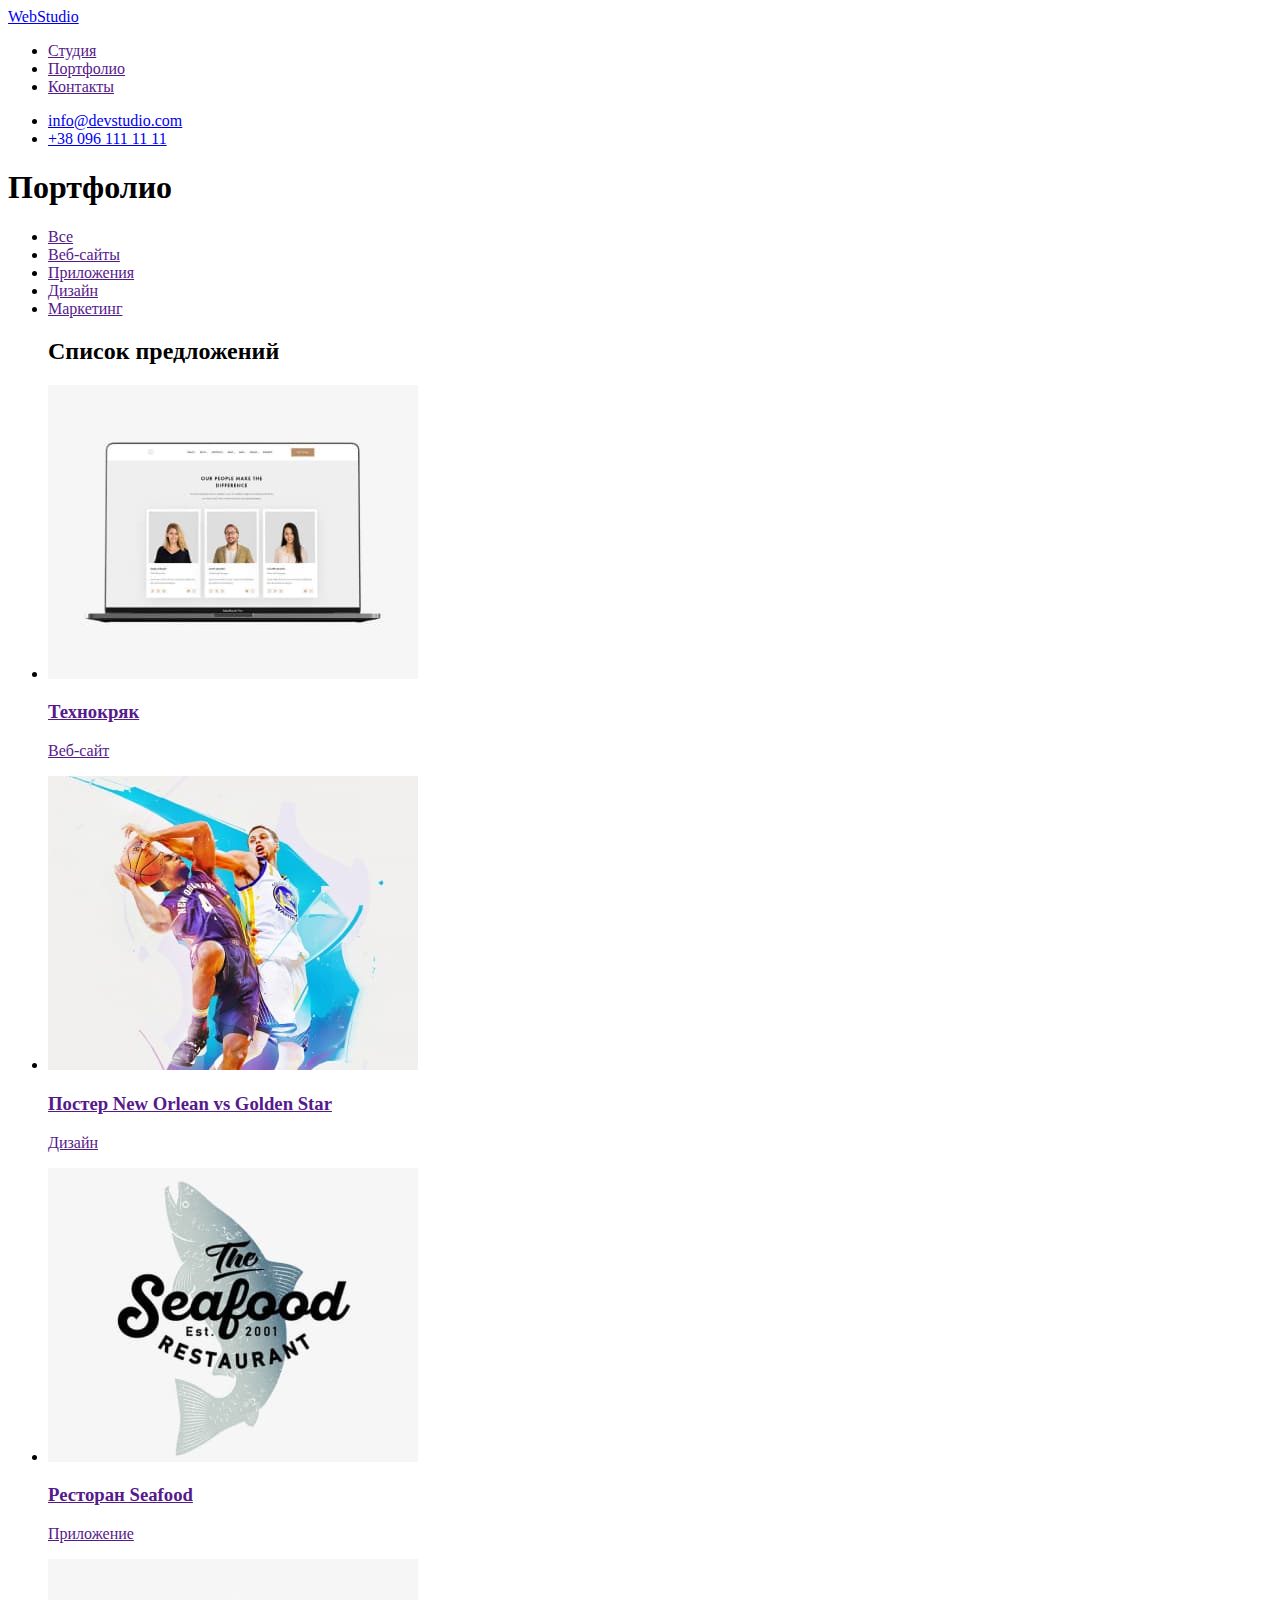
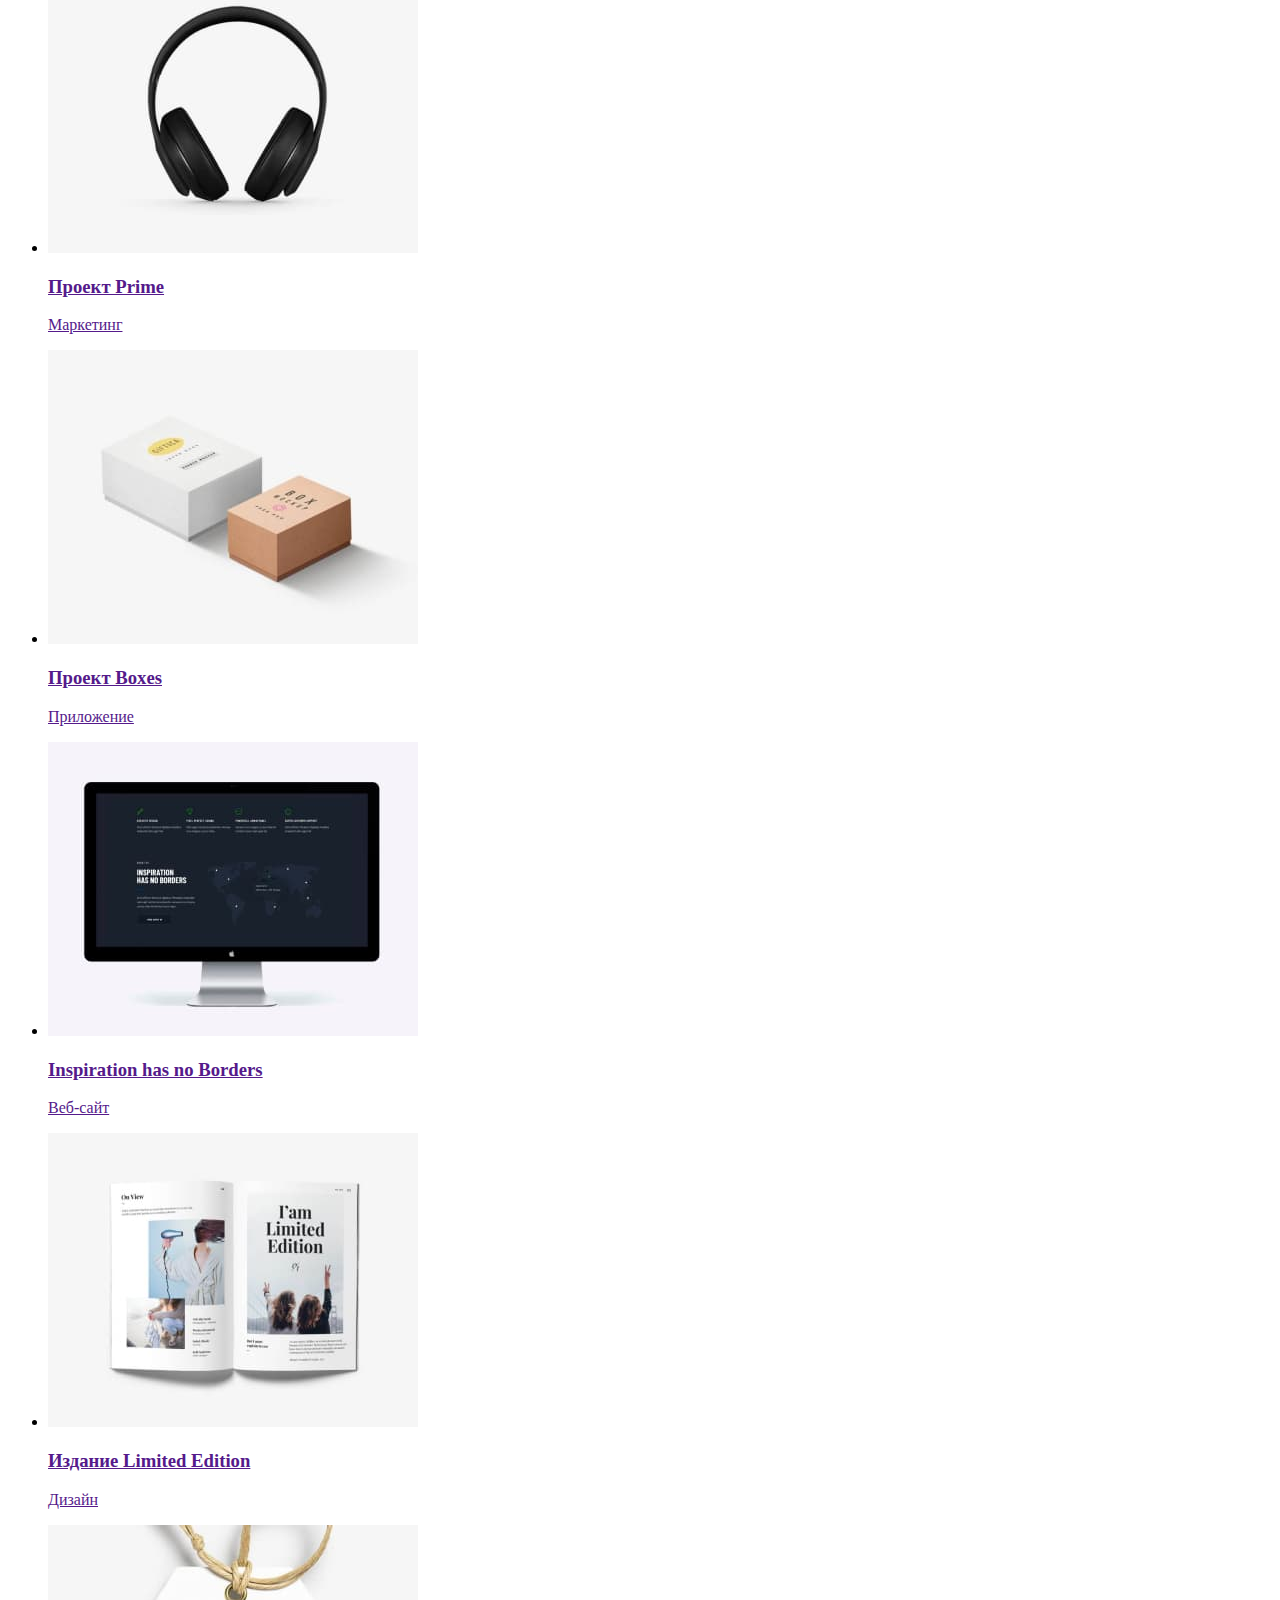
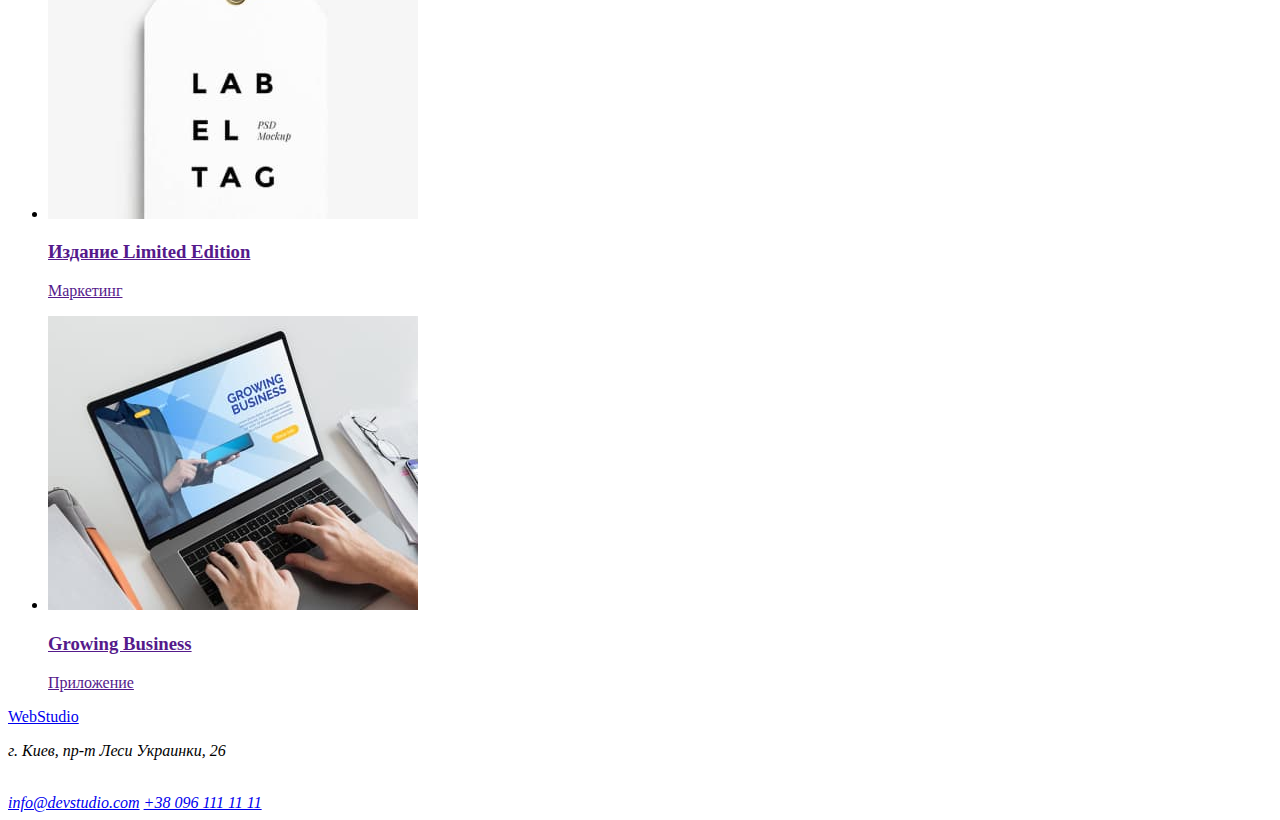
==== portfolio.html @ 323ac4eb "вложение в а тег" ====
<!DOCTYPE html>
<html lang="ru">
<head>
    <meta charset="UTF-8">
    <meta http-equiv="X-UA-Compatible" content="IE=edge">
    <meta name="viewport" content="width=device-width, initial-scale=1.0">
    <title>Document</title>
    <link rel="stylesheet" href="./css/styles.css" />
</head>
<body>
    <header>  
        <nav>
            <a href="index.html">WebStudio</a>
            <ul>
               <li><a href="">Студия</a></li>
               <li><a href="">Портфолио</a></li>
               <li><a href="">Контакты</a></li>
            </ul>
        </nav>
        
        
        <ul>             
            <li><a href="mailto:info@devstudio.com">info@devstudio.com</a></li>
            <li><a href="tel:+380961111111">+38 096 111 11 11</a></li>
        </ul> 
    </header>
    <main>
        <section>
            <h1>Портфолио</h1>
            <ul>
                <li><a href="" type="button">Все</a></li>
                <li><a href="" type="button">Веб-сайты</a></li>
                <li><a href="" type="button">Приложения</a></li>
                <li><a href="" type="button">Дизайн</a></li>
                <li><a href="" type="button">Маркетинг</a></li>
            </ul>
            <ul>
                <h2>Список предложений</h2>
                <li>
                     <a href="">
                       <img src="/images/port1.jpg" alt="hum1" width="370" height="294">
                       <h3>Технокряк</h3>
                       <p>Веб-сайт</p>
                     </a>
                </li>
                <li>
                    <a href="">
                       <img src="/images/port2.jpg" alt="hum2" width="370" height="294">
                       <h3>Постер New Orlean vs Golden Star</h3>
                       <p>Дизайн</p>
                    </a>
                </li>
                <li>
                    <a href="">
                      <img src="/images/port3.jpg" alt="hum3" width="370" height="294">
                      <h3>Ресторан Seafood</h3>
                      <p>Приложение</p>
                    </a>
                </li> 
                <li>
                    <a href="">
                      <img src="/images/port4.jpg" alt="hum3" width="370" height="294">
                      <h3>Проект Prime</h3>
                      <p>Маркетинг</p>
                    </a>
                </li> 
                <li>
                    <a href="">
                     <img src="/images/port5.jpg" alt="hum3" width="370" height="294">
                     <h3>Проект Boxes</h3>
                     <p>Приложение</p>
                    </a> 
                </li>
                <li>
                    <a href="">
                     <img src="/images/port6.jpg" alt="hum3" width="370" height="294">
                     <h3>Inspiration has no Borders</h3>
                     <p>Веб-сайт</p>
                    </a>
                </li>
                <li>
                    <a href="">
                     <img src="/images/port7.jpg" alt="hum3" width="370 height="294">
                     <h3>Издание Limited Edition</h3>
                     <p>Дизайн</p>
                    </a>
                </li>
                <li>
                    <a href="">
                      <img src="/images/port8.jpg" alt="hum3" width="370" height="294">
                      <h3>Издание Limited Edition</h3>
                      <p>Маркетинг</p>
                    </a>
                </li>
                <li>
                    <a href="">
                      <img src="/images/port9.jpg" alt="hum3" width="370" height="294">
                      <h3>Growing Business</h3>
                      <p>Приложение</p>
                    </a>
                </li>     
            </ul>
        </section>
    </main>
    <footer>
        <a href="index.html">WebStudio</a>
        <address>
            <p>г. Киев, пр-т Леси Украинки, 26</p><br>
            <a href="mailto:info@devstudio.com">info@devstudio.com</a>
            <a href="tel:+380961111111">+38 096 111 11 11</a>
        </address>

    </footer>
       
</body>
</html>
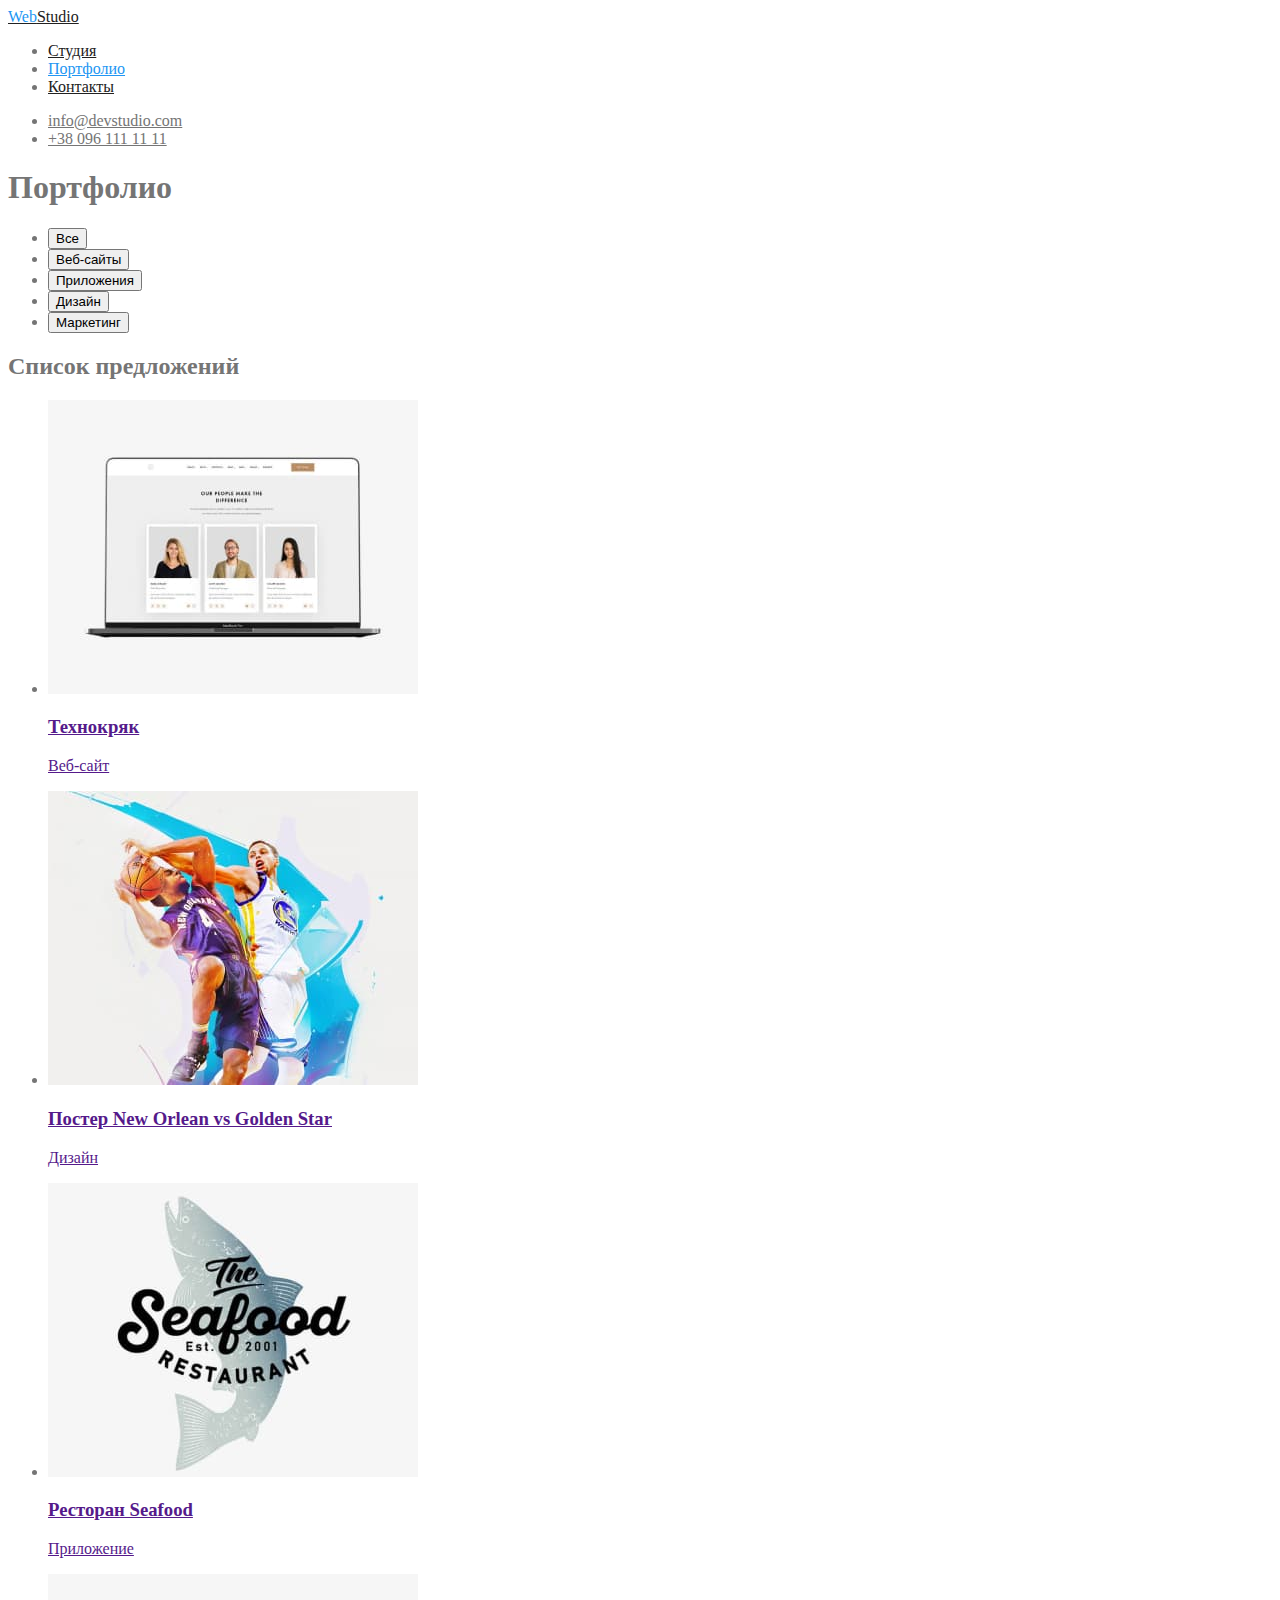
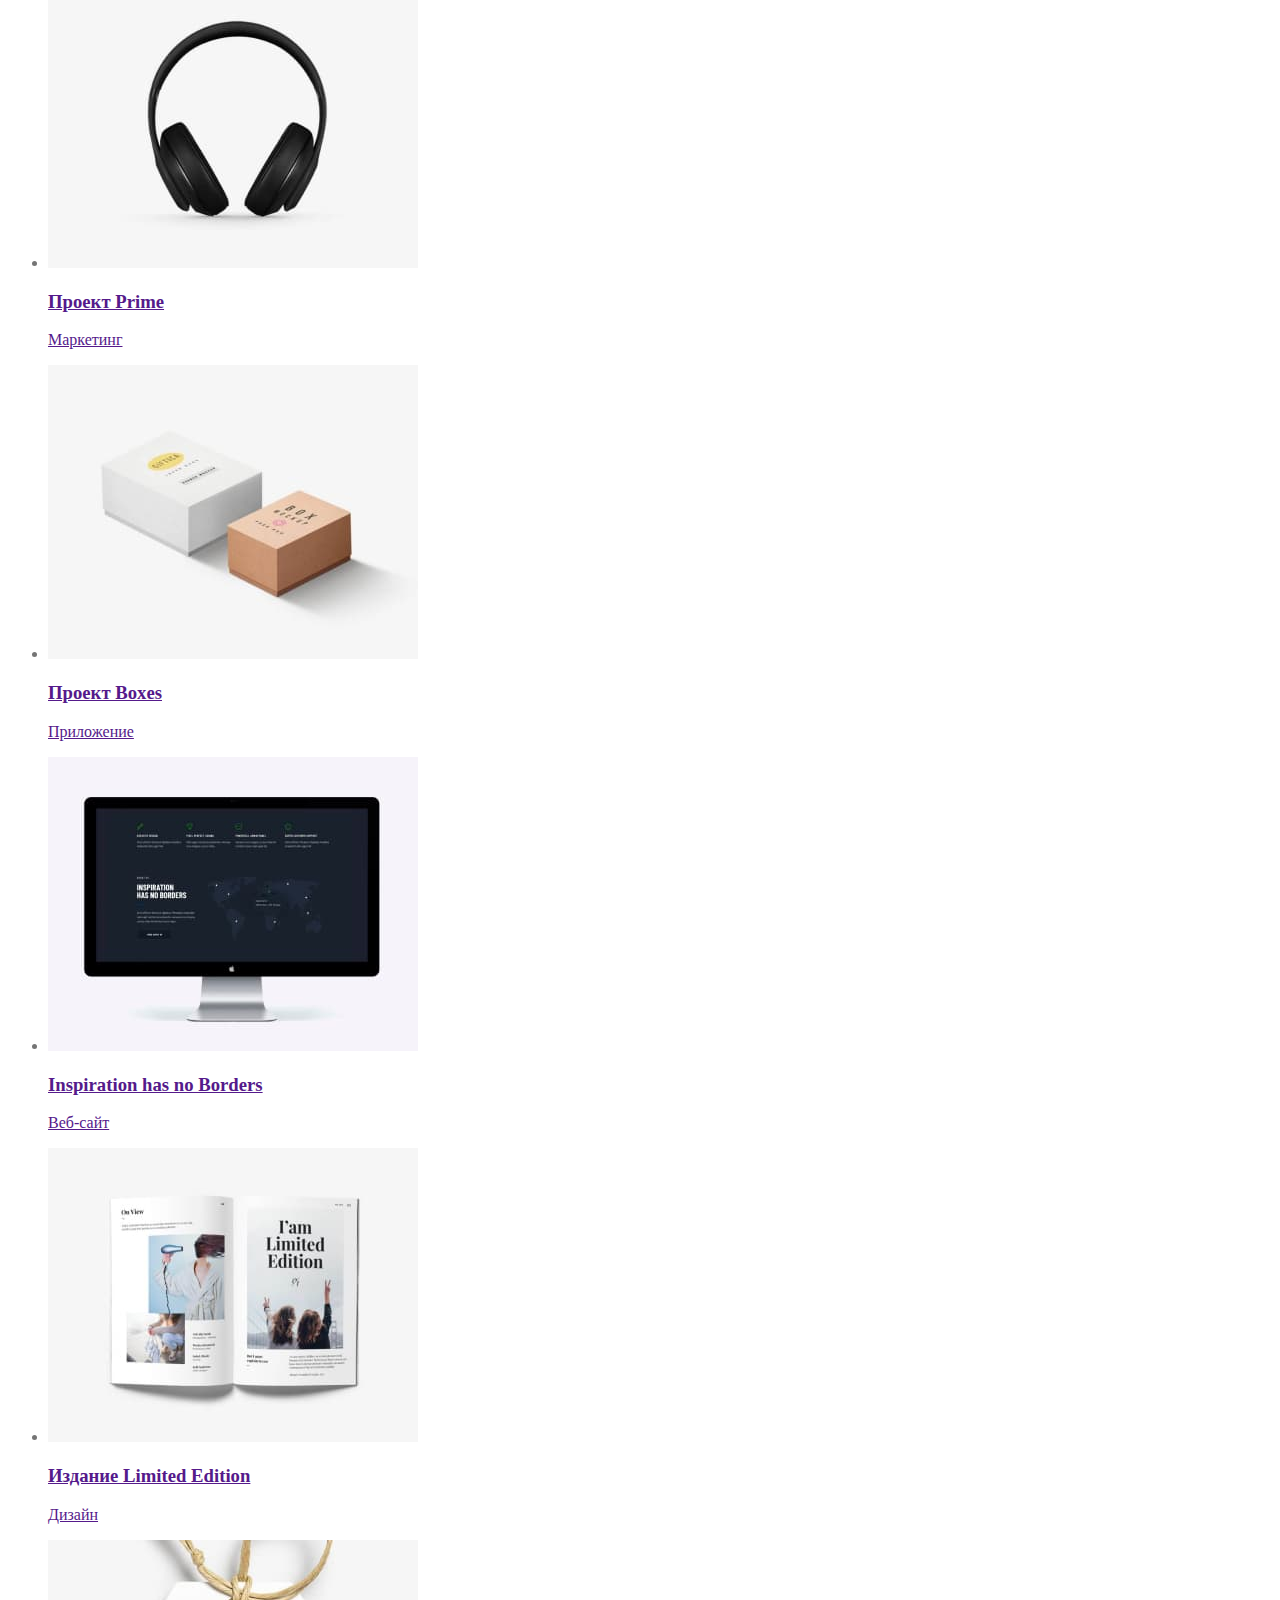
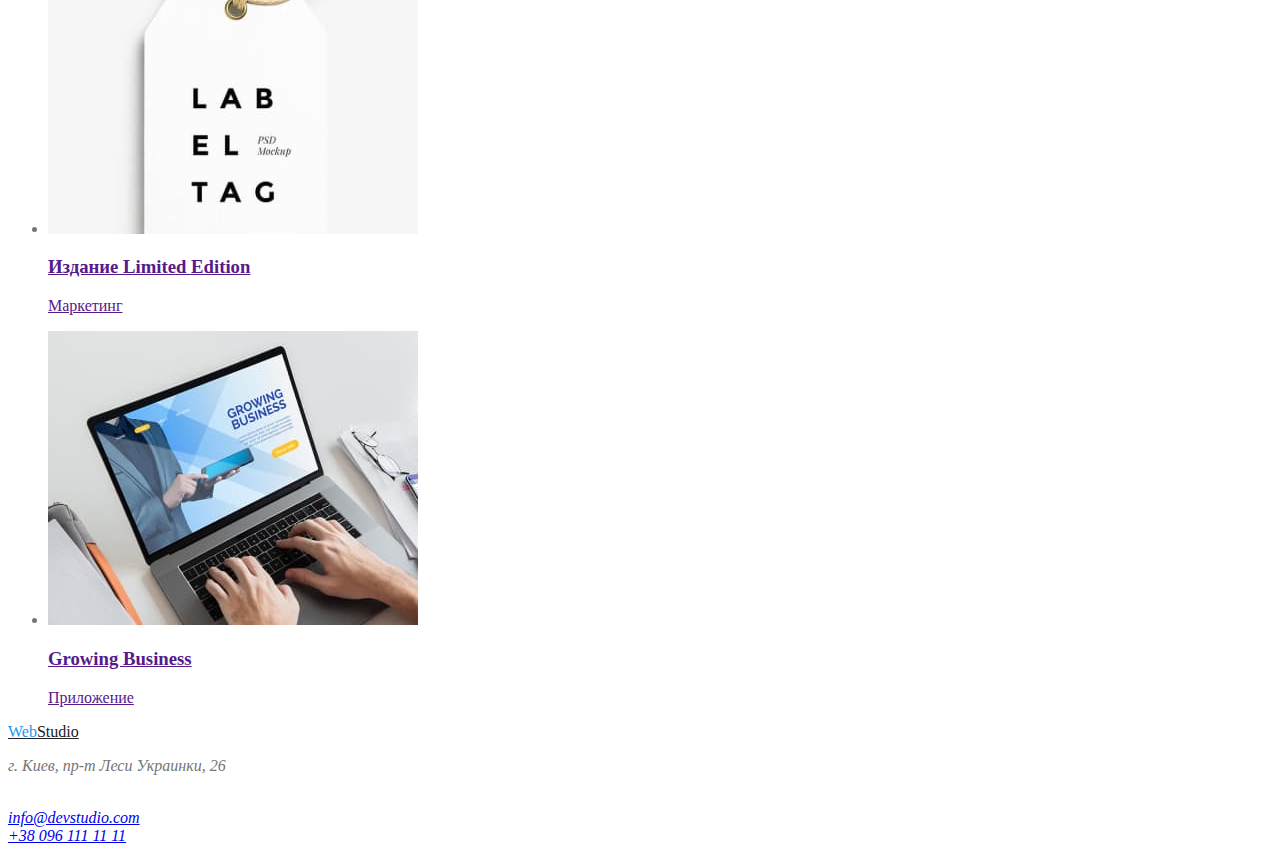
==== commit 810d4106: "пт начало работы" ====
--- a/portfolio.html
+++ b/portfolio.html
@@ -10,32 +10,34 @@
 <body>
     <header>  
         <nav>
-            <a href="index.html">WebStudio</a>
-            <ul>
-               <li><a href="">Студия</a></li>
-               <li><a href="">Портфолио</a></li>
-               <li><a href="">Контакты</a></li>
+            <a href="index.html" class="logo">
+                <span class="logo-cap">Web</span>Studio
+            </a>
+            <ul class="site-nav">
+               <li><a href="" class="link">Студия</a></li>
+               <li><a href="./portfolio.html" class="link current">Портфолио</a></li>
+               <li><a href="" class="link">Контакты</a></li>
             </ul>
         </nav>
         
         
-        <ul>             
-            <li><a href="mailto:info@devstudio.com">info@devstudio.com</a></li>
-            <li><a href="tel:+380961111111">+38 096 111 11 11</a></li>
+        <ul class="auth-nav">             
+            <li><a href="mailto:info@devstudio.com"class="link">info@devstudio.com</a></li>
+            <li><a href="tel:+380961111111"class="link">+38 096 111 11 11</a></li>
         </ul> 
     </header>
     <main>
         <section>
             <h1>Портфолио</h1>
             <ul>
-                <li><a href="" type="button">Все</a></li>
-                <li><a href="" type="button">Веб-сайты</a></li>
-                <li><a href="" type="button">Приложения</a></li>
-                <li><a href="" type="button">Дизайн</a></li>
-                <li><a href="" type="button">Маркетинг</a></li>
+                <li> <button type="button">Все</button></li>
+                <li> <button type="button">Веб-сайты</button></li>
+                <li> <button type="button">Приложения</button></li>
+                <li> <button type="button">Дизайн</button></li>
+                <li> <button type="button">Маркетинг</button></li>
             </ul>
+            <h2>Список предложений</h2>
             <ul>
-                <h2>Список предложений</h2>
                 <li>
                      <a href="">
                        <img src="/images/port1.jpg" alt="hum1" width="370" height="294">
@@ -80,7 +82,7 @@
                 </li>
                 <li>
                     <a href="">
-                     <img src="/images/port7.jpg" alt="hum3" width="370 height="294">
+                     <img src="/images/port7.jpg" alt="hum3" width="370" height="294">
                      <h3>Издание Limited Edition</h3>
                      <p>Дизайн</p>
                     </a>
@@ -103,10 +105,12 @@
         </section>
     </main>
     <footer>
-        <a href="index.html">WebStudio</a>
+        <a href="index.html" class="logo">
+            <span class="logo-cap">Web</span>Studio
+        </a>
         <address>
             <p>г. Киев, пр-т Леси Украинки, 26</p><br>
-            <a href="mailto:info@devstudio.com">info@devstudio.com</a>
+            <a href="mailto:info@devstudio.com">info@devstudio.com</a><br>
             <a href="tel:+380961111111">+38 096 111 11 11</a>
         </address>
 
@@ -114,3 +118,6 @@
        
 </body>
 </html>
+
+
+
--- a/css/styles.css
+++ b/css/styles.css
@@ -0,0 +1,66 @@
+/* цвет заголовка h1 #FFFFFF*/
+/* цвет заголовка h2 #212121*/
+/* цвет текста просрачный #757575*/
+
+/*#2196F3 один из основных цветов бирюзовый*/
+/* цвет ссылок #E5E5E5*/
+body {
+    color:#757575;
+    font-family: Roboto;
+    background-color: #FFFFFF;
+}
+/* шапка страницы*/
+.logo {
+    color: #212121;
+}
+.logo-cap {
+    color: #2196F3;
+}
+/*.list {
+    list-style: none;
+} для сбросывания стиля к примера на точках в списке*/
+.site-nav .link {
+    color: #212121;
+}
+.site-nav .link:hover, 
+.site-nav .link:focus {
+    color: #2196F3;
+}
+.site-nav .link.current {
+    color: #2196F3;
+}
+.auth-nav .link {
+    color: #757575;
+
+}
+.auth-nav .link:hover, 
+.auth-nav .link:focus  {
+    color: #2196F3;
+
+}
+/* цвет страницы*/
+
+.section .section-zag {
+    color: #212121;
+}
+.clients > .section-zag {
+    color: #FFFFFF;    
+}
+.feature-list .title {
+    color: #212121;
+}
+/* кнопки*/
+.button {
+    color: #212121;
+    background-color: #2196F3;
+}
+
+/* кнопки*/
+.button.primary {
+    color: #FFFFFF;
+    background-color: #2196F3;
+}
+.button.secondary {
+    color: #2196F3;
+    background-color: #FFFFFF;
+}
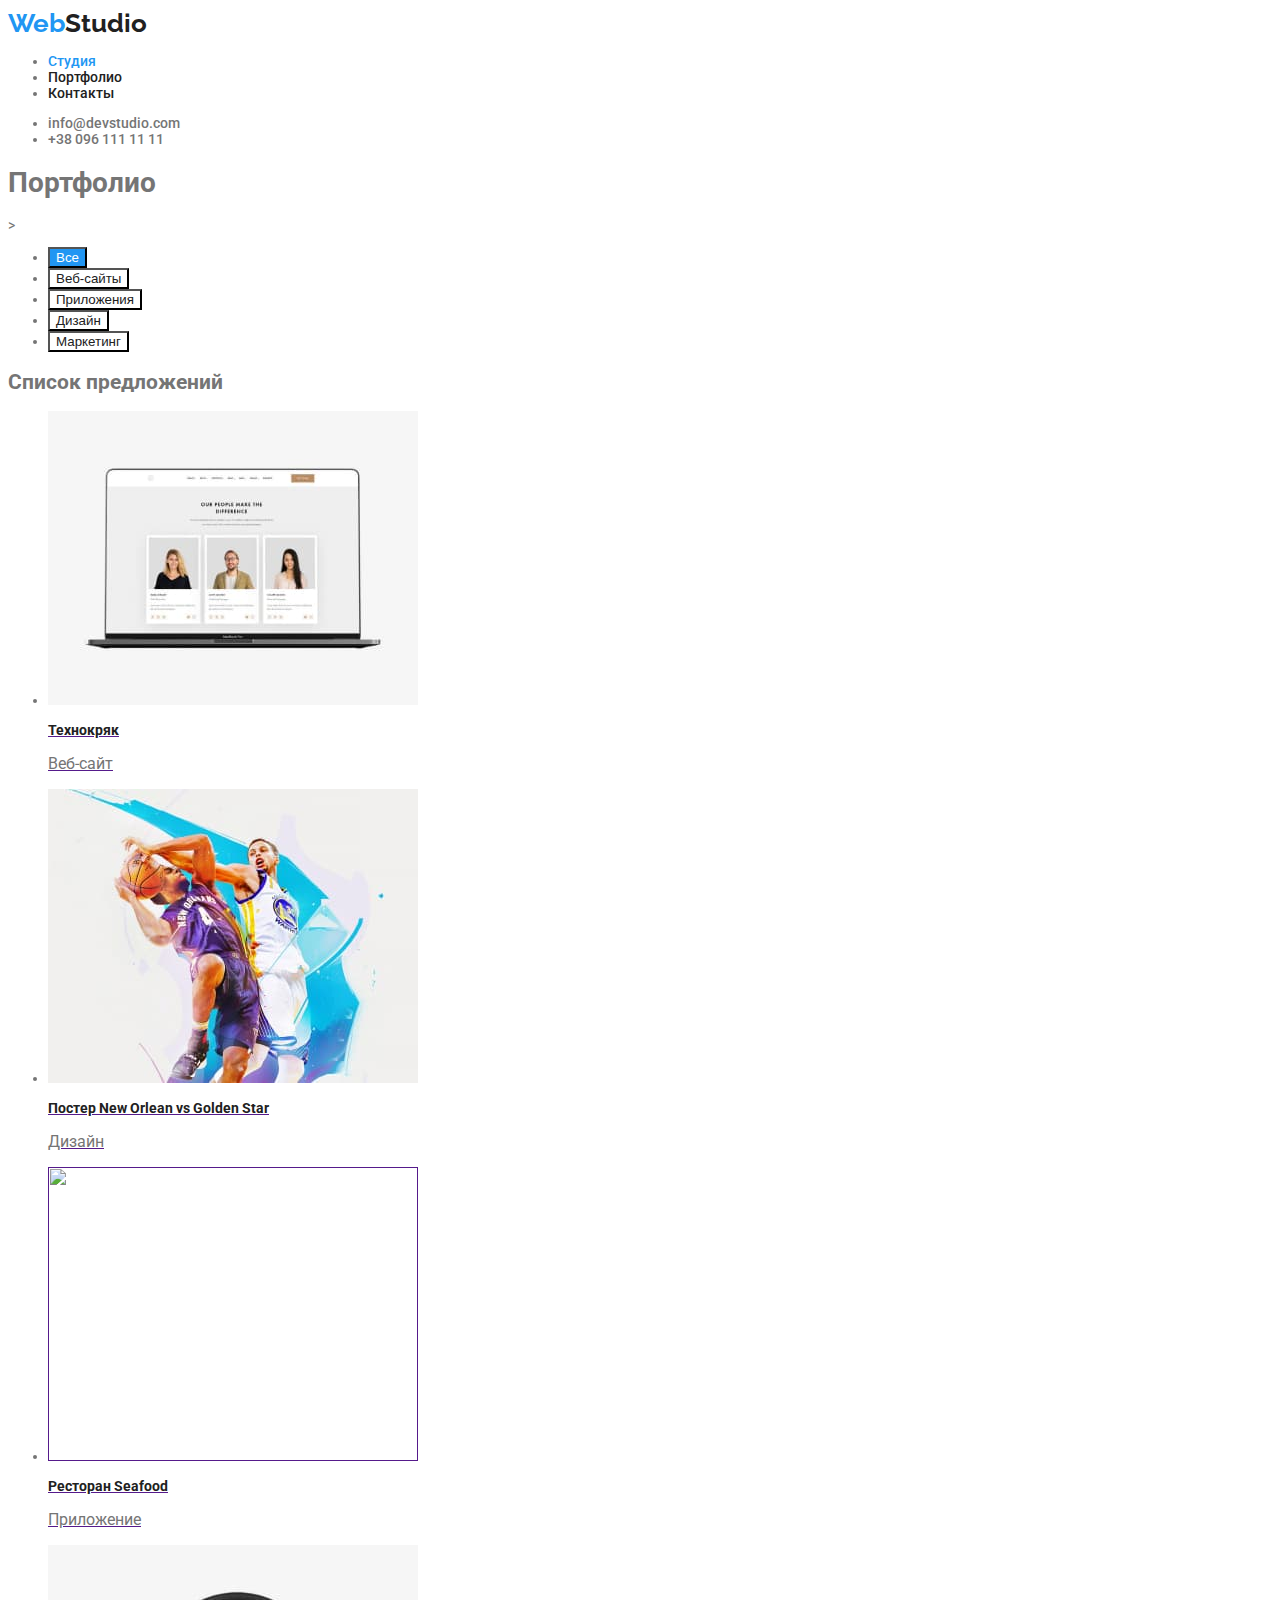
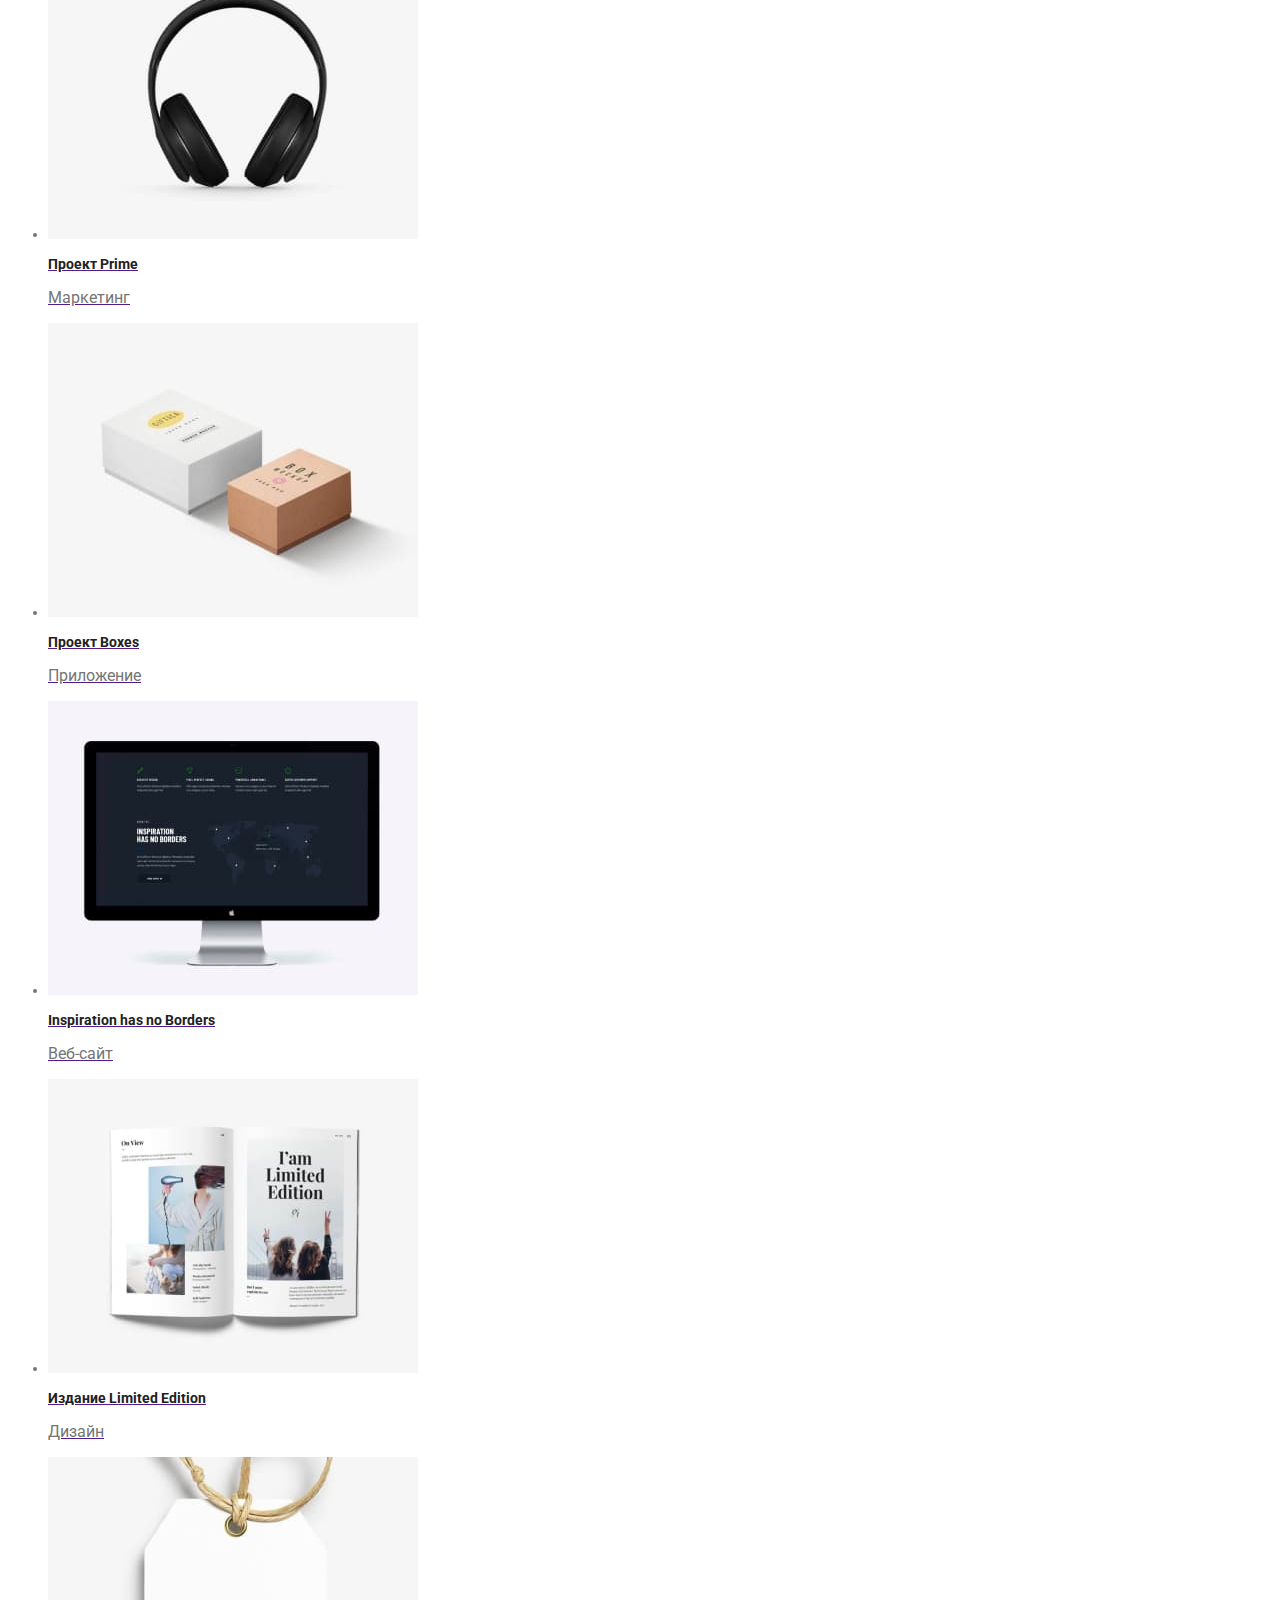
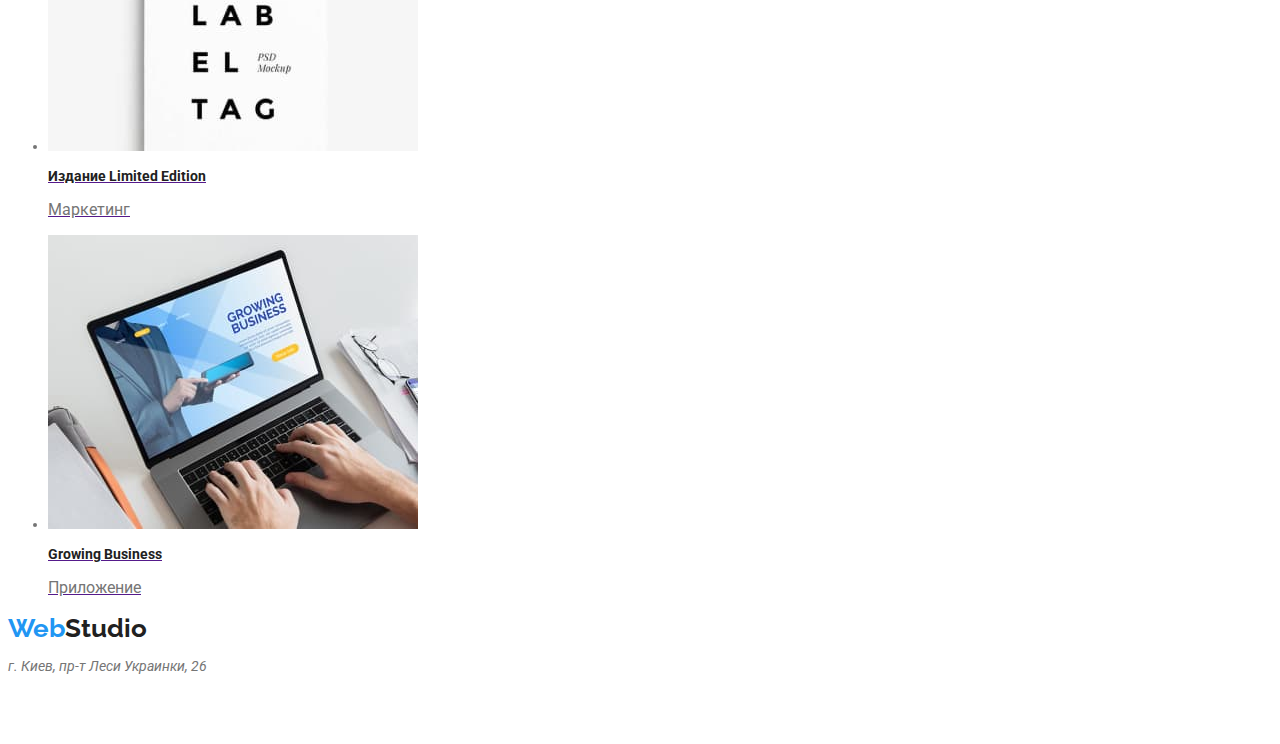
==== commit 0cecab9e: "XD" ====
--- a/portfolio.html
+++ b/portfolio.html
@@ -5,6 +5,7 @@
     <meta http-equiv="X-UA-Compatible" content="IE=edge">
     <meta name="viewport" content="width=device-width, initial-scale=1.0">
     <title>Document</title>
+    <link href="https://fonts.googleapis.com/css2?family=Raleway:wght@700&family=Roboto:wght@400;500;700;900&display=swap" rel="stylesheet">
     <link rel="stylesheet" href="./css/styles.css" />
 </head>
 <body>
@@ -14,8 +15,8 @@
                 <span class="logo-cap">Web</span>Studio
             </a>
             <ul class="site-nav">
-               <li><a href="" class="link">Студия</a></li>
-               <li><a href="./portfolio.html" class="link current">Портфолио</a></li>
+               <li><a href="index.html" class="link current">Студия</a></li>
+               <li><a href="./portfolio.html" class="link">Портфолио</a></li>
                <li><a href="" class="link">Контакты</a></li>
             </ul>
         </nav>
@@ -29,76 +30,77 @@
     <main>
         <section>
             <h1>Портфолио</h1>
+            <!-- фильтр-->>
             <ul>
-                <li> <button type="button">Все</button></li>
-                <li> <button type="button">Веб-сайты</button></li>
-                <li> <button type="button">Приложения</button></li>
-                <li> <button type="button">Дизайн</button></li>
-                <li> <button type="button">Маркетинг</button></li>
+                <li> <button type="button" class="buttonzz primary">Все</button></li>
+                <li> <button type="button" class="buttonzz secondary">Веб-сайты</button></li>
+                <li> <button type="button" class="buttonzz secondary">Приложения</button></li>
+                <li> <button type="button" class="buttonzz secondary">Дизайн</button></li>
+                <li> <button type="button" class="buttonzz secondary">Маркетинг</button></li>
             </ul>
             <h2>Список предложений</h2>
-            <ul>
+            <ul class="feature-list">
                 <li>
                      <a href="">
                        <img src="/images/port1.jpg" alt="hum1" width="370" height="294">
-                       <h3>Технокряк</h3>
-                       <p>Веб-сайт</p>
+                       <h3 class="title">Технокряк</h3>
+                       <p class="text">Веб-сайт</p>
                      </a>
                 </li>
                 <li>
                     <a href="">
                        <img src="/images/port2.jpg" alt="hum2" width="370" height="294">
-                       <h3>Постер New Orlean vs Golden Star</h3>
-                       <p>Дизайн</p>
+                       <h3 class="title">Постер New Orlean vs Golden Star</h3>
+                       <p class="text">Дизайн</p>
                     </a>
                 </li>
                 <li>
                     <a href="">
-                      <img src="/images/port3.jpg" alt="hum3" width="370" height="294">
-                      <h3>Ресторан Seafood</h3>
-                      <p>Приложение</p>
+                      <img src="/imagesalt="hum3" width="370" height="294">
+                      <h3 class="title">Ресторан Seafood</h3>
+                      <p class="text">Приложение</p>
                     </a>
                 </li> 
                 <li>
                     <a href="">
                       <img src="/images/port4.jpg" alt="hum3" width="370" height="294">
-                      <h3>Проект Prime</h3>
-                      <p>Маркетинг</p>
+                      <h3 class="title">Проект Prime</h3>
+                      <p class="text">Маркетинг</p>
                     </a>
                 </li> 
                 <li>
                     <a href="">
                      <img src="/images/port5.jpg" alt="hum3" width="370" height="294">
-                     <h3>Проект Boxes</h3>
-                     <p>Приложение</p>
+                     <h3 class="title">Проект Boxes</h3>
+                     <p class="text">Приложение</p>
                     </a> 
                 </li>
                 <li>
                     <a href="">
                      <img src="/images/port6.jpg" alt="hum3" width="370" height="294">
-                     <h3>Inspiration has no Borders</h3>
-                     <p>Веб-сайт</p>
+                     <h3 class="title">Inspiration has no Borders</h3>
+                     <p class="text">Веб-сайт</p>
                     </a>
                 </li>
                 <li>
                     <a href="">
                      <img src="/images/port7.jpg" alt="hum3" width="370" height="294">
-                     <h3>Издание Limited Edition</h3>
-                     <p>Дизайн</p>
+                     <h3 class="title">Издание Limited Edition</h3>
+                     <p class="text">Дизайн</p>
                     </a>
                 </li>
                 <li>
                     <a href="">
                       <img src="/images/port8.jpg" alt="hum3" width="370" height="294">
-                      <h3>Издание Limited Edition</h3>
-                      <p>Маркетинг</p>
+                      <h3 class="title">Издание Limited Edition</h3>
+                      <p class="text">Маркетинг</p>
                     </a>
                 </li>
                 <li>
                     <a href="">
                       <img src="/images/port9.jpg" alt="hum3" width="370" height="294">
-                      <h3>Growing Business</h3>
-                      <p>Приложение</p>
+                      <h3 class="title">Growing Business</h3>
+                      <p class="text">Приложение</p>
                     </a>
                 </li>     
             </ul>
@@ -110,10 +112,9 @@
         </a>
         <address>
             <p>г. Киев, пр-т Леси Украинки, 26</p><br>
-            <a href="mailto:info@devstudio.com">info@devstudio.com</a><br>
-            <a href="tel:+380961111111">+38 096 111 11 11</a>
+            <a href="mailto:info@devstudio.com" class="rgb link">info@devstudio.com</a><br>
+            <a href="tel:+380961111111" class="rgb link">+38 096 111 11 11</a>
         </address>
-
     </footer>
        
 </body>
--- a/css/styles.css
+++ b/css/styles.css
@@ -6,21 +6,35 @@
 /* цвет ссылок #E5E5E5*/
 body {
     color:#757575;
-    font-family: Roboto;
     background-color: #FFFFFF;
+    font-family: Roboto, sans-serif;
+    letter-spacing: 3%;
+    font-size: 14px;
+    line-height: 1,71; 
 }
 /* шапка страницы*/
 .logo {
     color: #212121;
+    font-family: Raleway, sans-serif;
+    font-weight: 700;
+    font-size: 26px;
+    line-height: 1.19;
+    text-decoration: none;
 }
 .logo-cap {
     color: #2196F3;
 }
+
 /*.list {
     list-style: none;
 } для сбросывания стиля к примера на точках в списке*/
 .site-nav .link {
     color: #212121;
+    font-weight: 500;
+    font-size: 14px;
+    line-height: 1,14;
+    letter-spacing: 2%;
+    text-decoration: none;
 }
 .site-nav .link:hover, 
 .site-nav .link:focus {
@@ -31,6 +45,11 @@
 }
 .auth-nav .link {
     color: #757575;
+    font-weight: 500;
+    font-size: 14px;
+    line-height: 1,14;
+    letter-spacing: 2%;
+    text-decoration: none;
 
 }
 .auth-nav .link:hover, 
@@ -38,17 +57,54 @@
     color: #2196F3;
 
 }
+
 /* цвет страницы*/
 
 .section .section-zag {
     color: #212121;
+    font-weight: 700;
+    font-size: 36px;
+    line-height: 1,16;
+    text-align: center;
+    letter-spacing: 3%;  
 }
 .clients > .section-zag {
-    color: #FFFFFF;    
+    color: #FFFFFF; 
+    font-weight: 900;
+    font-size: 44px;
+    line-height: 1,36;
+    letter-spacing: 6%;  
+    text-align: center;
+    background-color: #2F303A;
 }
 .feature-list .title {
     color: #212121;
+    font-weight: 700;
+    font-size: 14px;
+    line-height: 1,14;
+    letter-spacing: 3%; 
 }
+.feature-list .text {
+    color: #757575;
+    font-weight: 400;
+    font-size: 16px;
+    line-height: 1,87;
+    letter-spacing: 3%; 
+}
+.feature-list .img {
+    color: white;
+}
+.feature-list .img:hover,
+.feature-list .img:focus {
+    color:#2196F3;
+}
+.wite {
+    background-color: #E5E5E5;
+}
+.grey {
+    background-color: #F5F4FA;
+}
+
 /* кнопки*/
 .button {
     color: #212121;
@@ -56,11 +112,37 @@
 }
 
 /* кнопки*/
+/*button{
+    font-family: inherit;
+}*/
 .button.primary {
     color: #FFFFFF;
     background-color: #2196F3;
+    cursor: pointer;
 }
 .button.secondary {
     color: #2196F3;
     background-color: #FFFFFF;
+    cursor: pointer;
 }
+
+.buttonzz.primary {
+    color: #FFFFFF;
+    background-color: #2196F3;
+    cursor: pointer;
+}
+.buttonzz.secondary {
+    color: #212121;
+    background-color: #FFFFFF;
+    cursor: pointer;
+}
+/* футер*/
+
+.rgb.link{
+    color:rgb(255, 255, 255, 60%);
+}
+.rgb.link:hover,
+.rgb.link:focus {
+    color: #2196F3;
+}
+
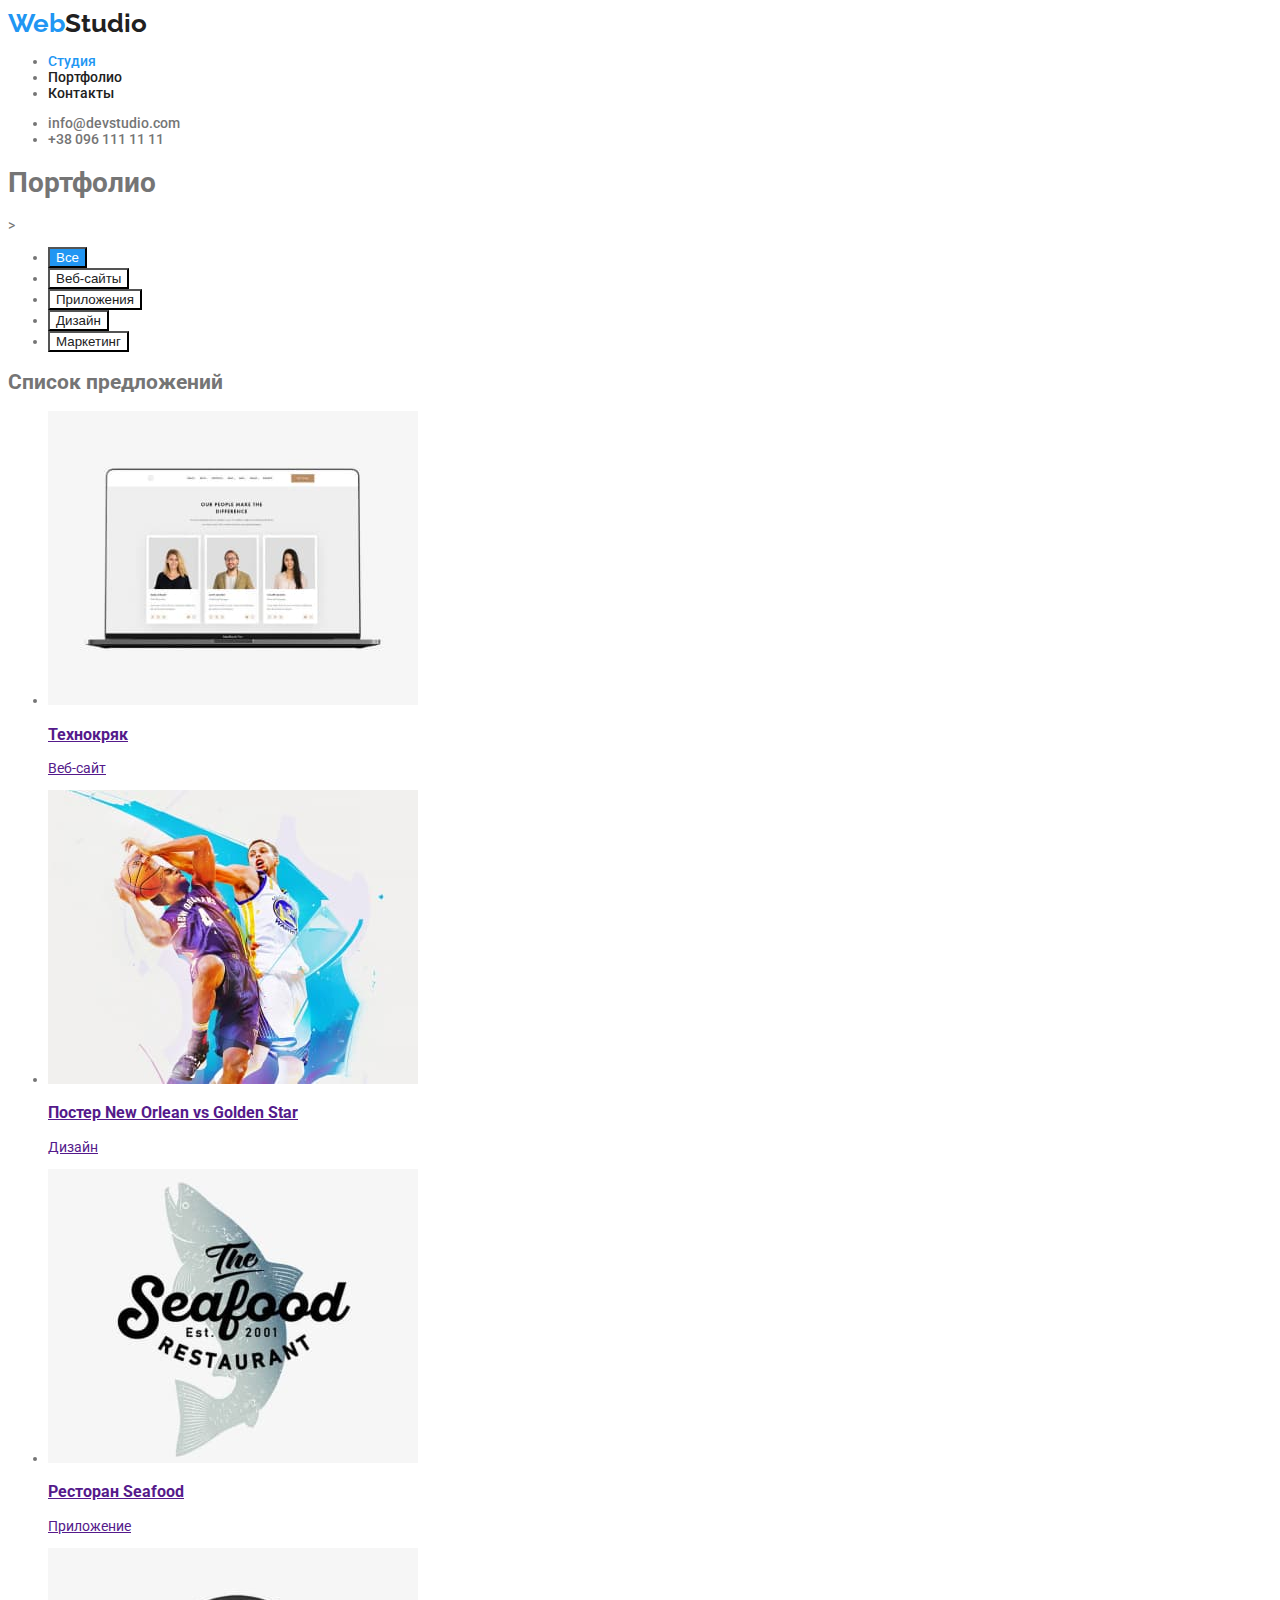
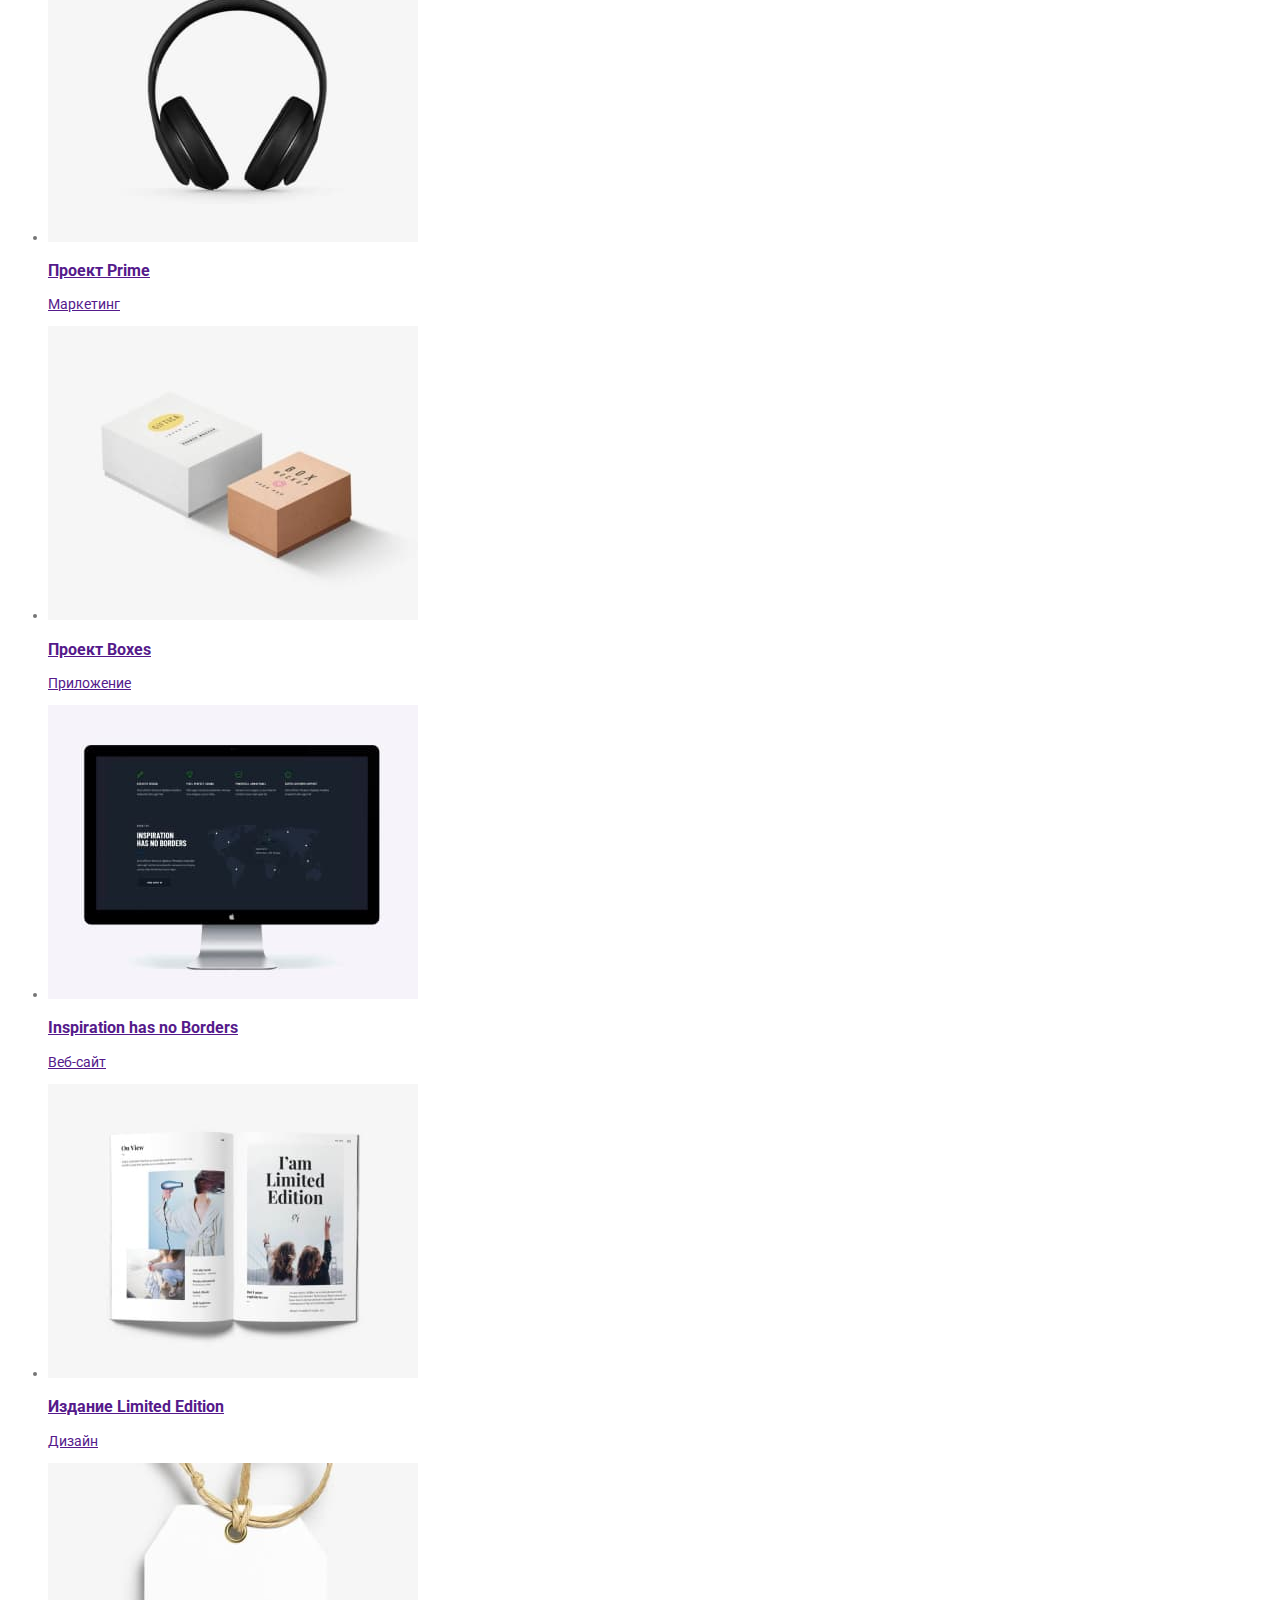
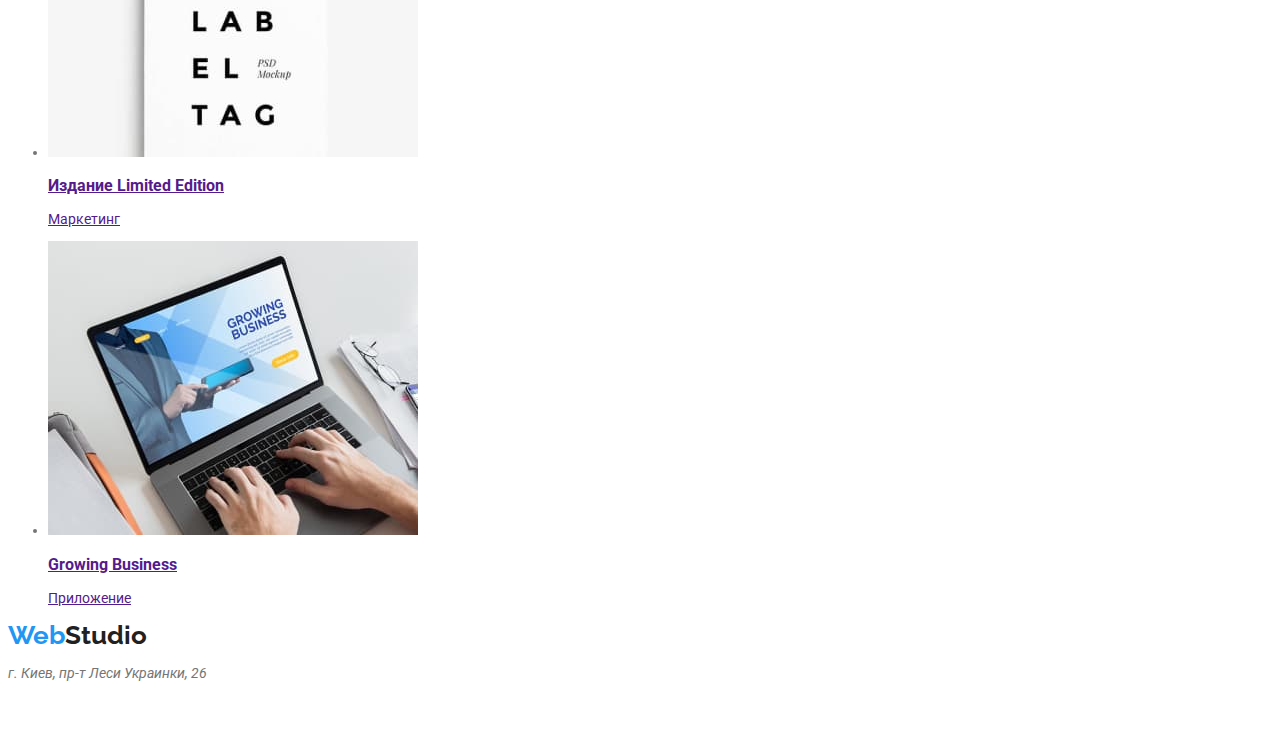
==== commit c813241a: "1" ====
--- a/portfolio.html
+++ b/portfolio.html
@@ -39,7 +39,7 @@
                 <li> <button type="button" class="buttonzz secondary">Маркетинг</button></li>
             </ul>
             <h2>Список предложений</h2>
-            <ul class="feature-list">
+            <ul>
                 <li>
                      <a href="">
                        <img src="/images/port1.jpg" alt="hum1" width="370" height="294">
@@ -56,7 +56,7 @@
                 </li>
                 <li>
                     <a href="">
-                      <img src="/imagesalt="hum3" width="370" height="294">
+                      <img src="/images/port3.jpg" alt="hum3" width="370" height="294">
                       <h3 class="title">Ресторан Seafood</h3>
                       <p class="text">Приложение</p>
                     </a>
--- a/css/styles.css
+++ b/css/styles.css
@@ -91,13 +91,6 @@
     line-height: 1,87;
     letter-spacing: 3%; 
 }
-.feature-list .img {
-    color: white;
-}
-.feature-list .img:hover,
-.feature-list .img:focus {
-    color:#2196F3;
-}
 .wite {
     background-color: #E5E5E5;
 }
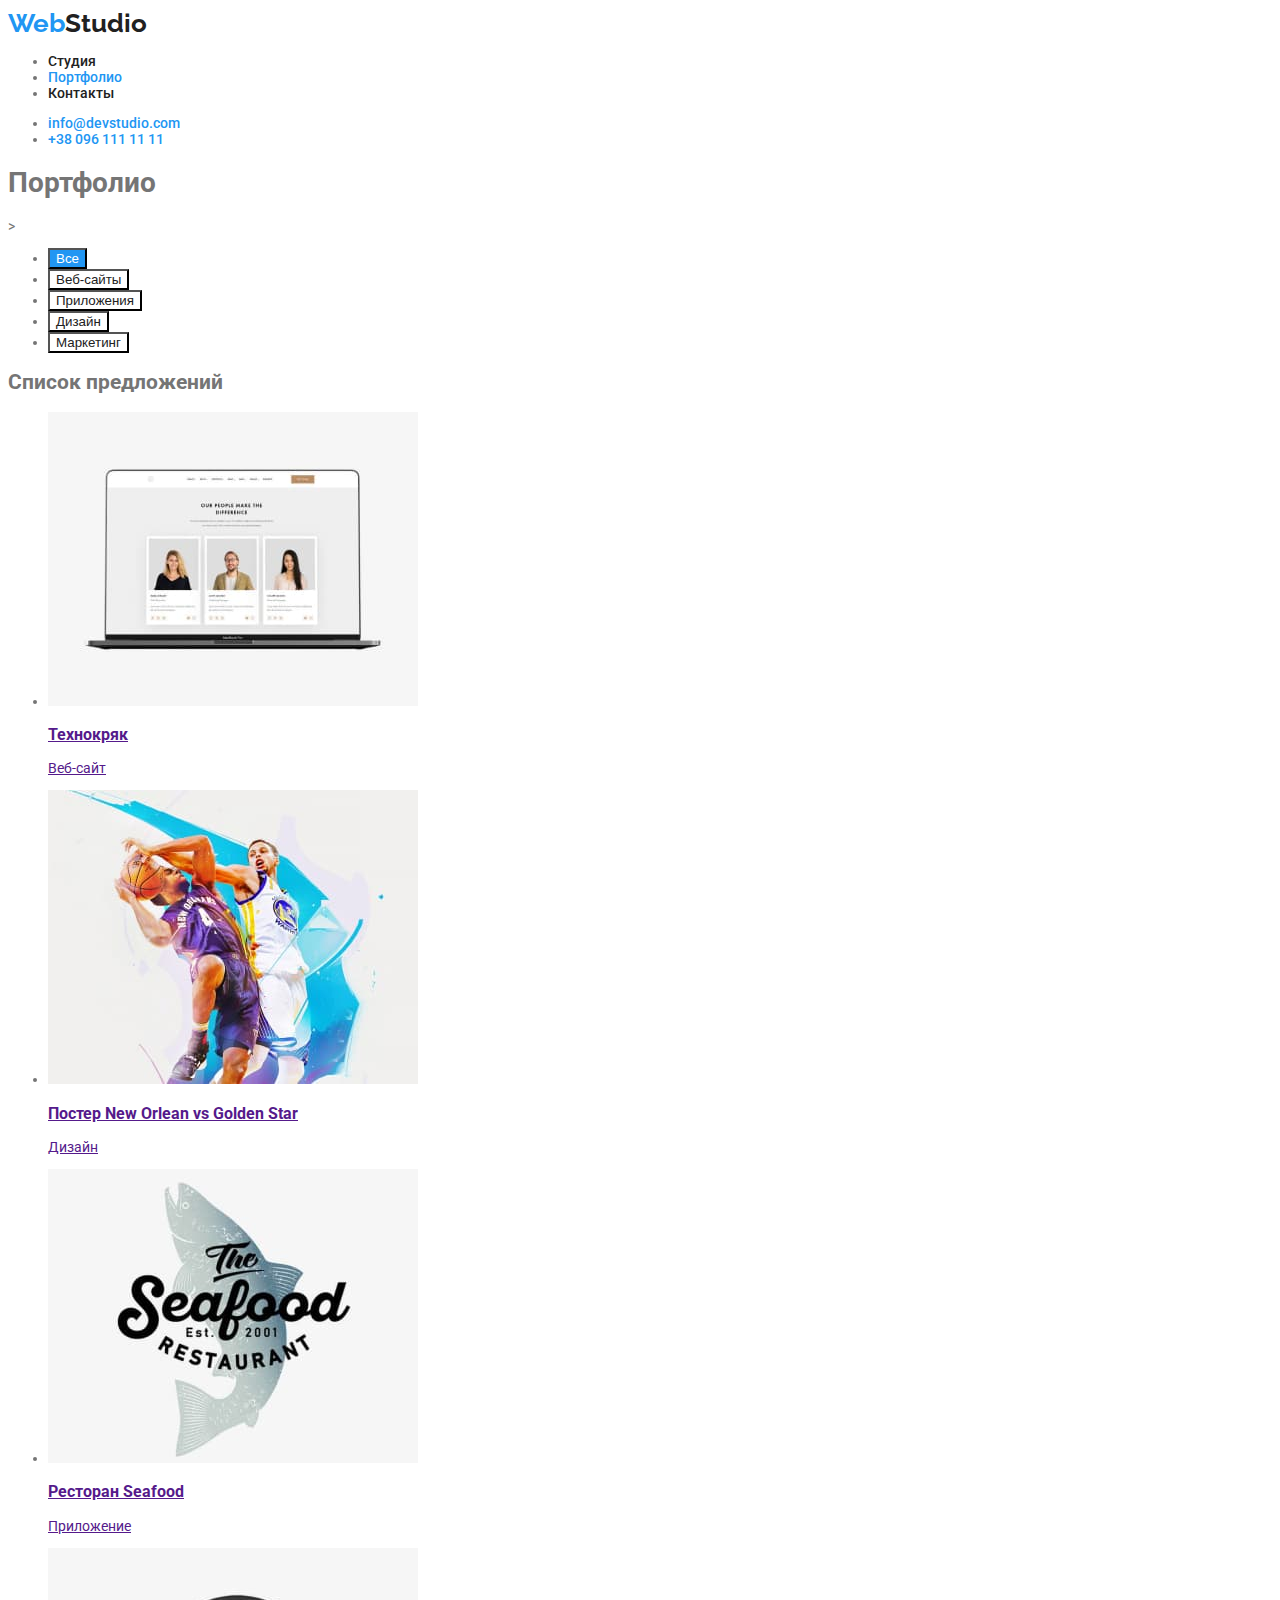
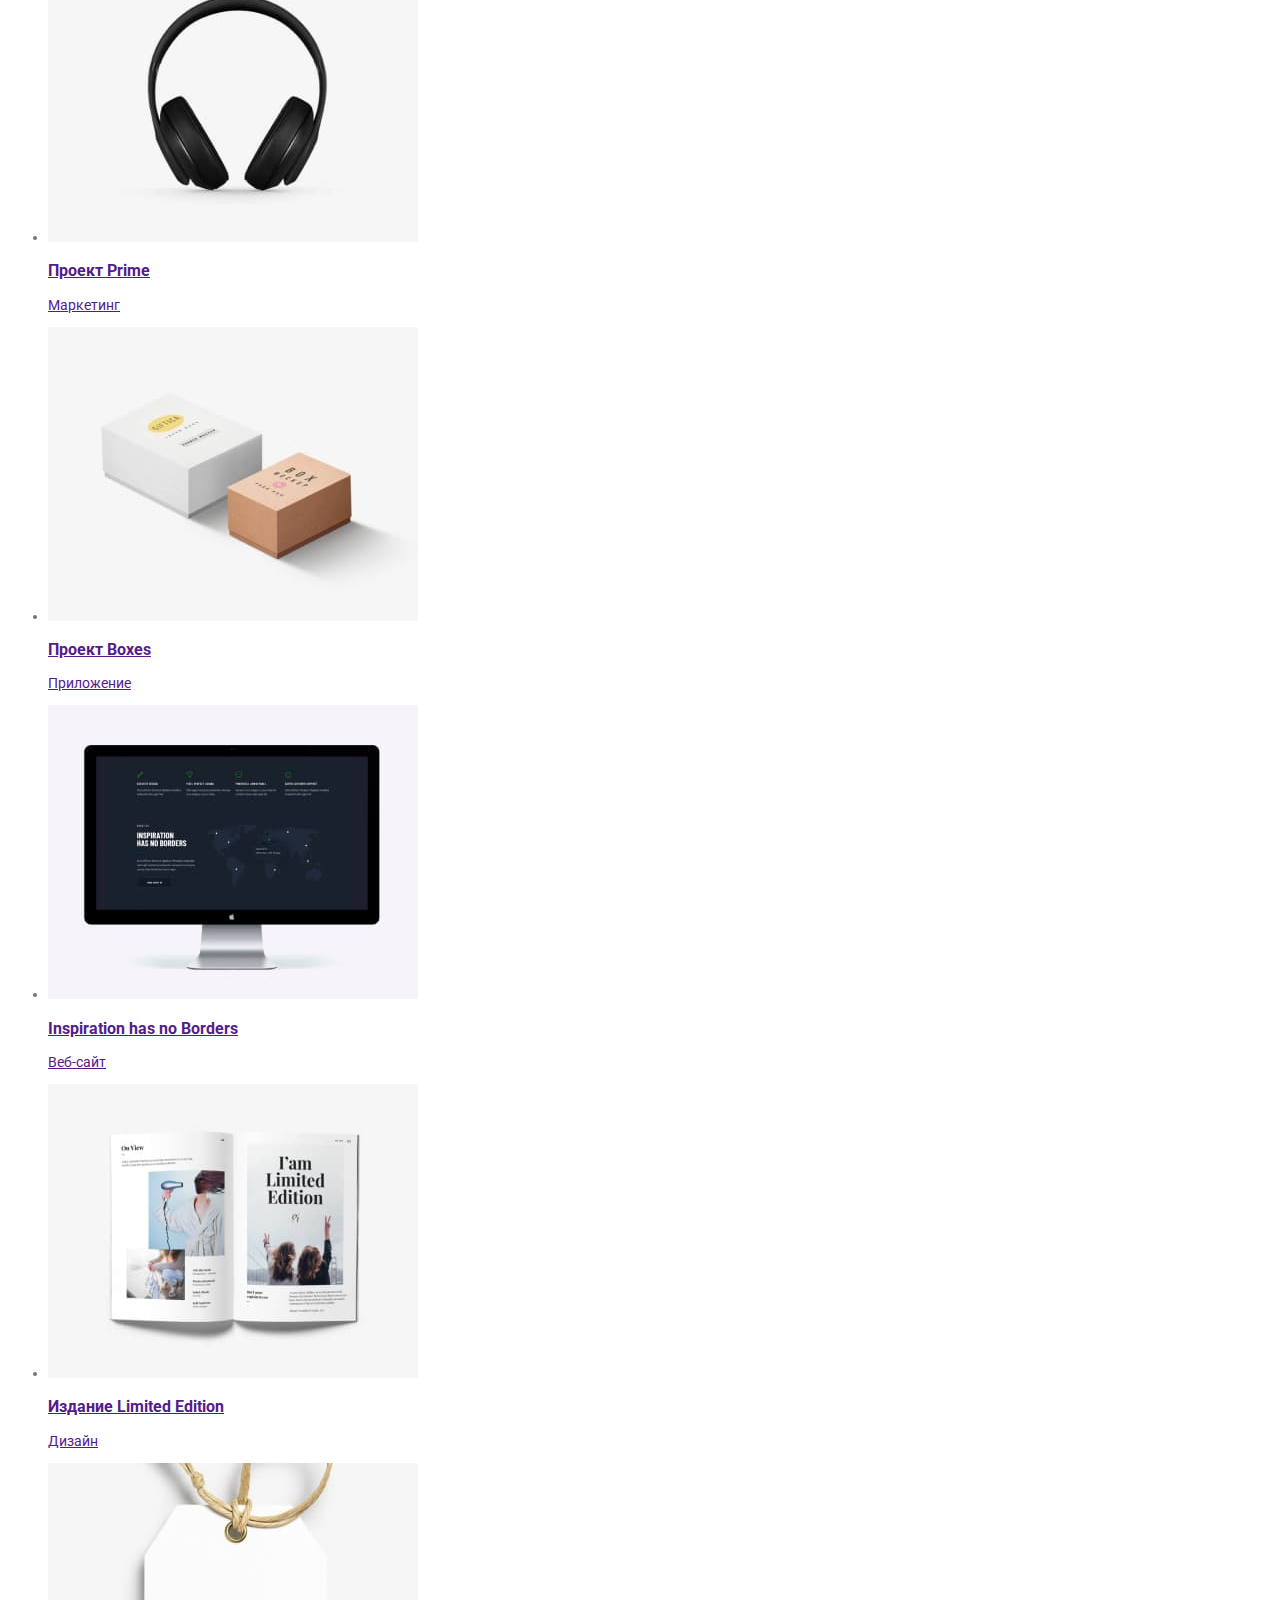
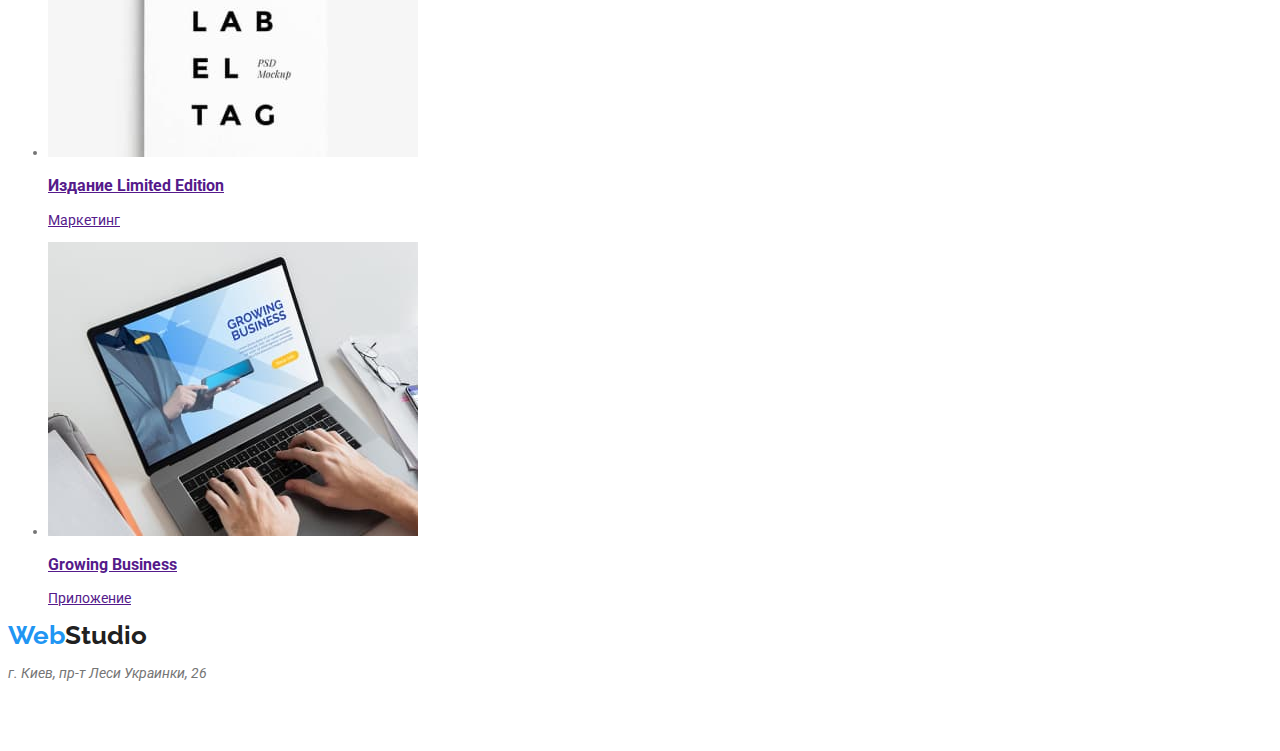
==== commit f921e23e: "save" ====
--- a/portfolio.html
+++ b/portfolio.html
@@ -15,8 +15,8 @@
                 <span class="logo-cap">Web</span>Studio
             </a>
             <ul class="site-nav">
-               <li><a href="index.html" class="link current">Студия</a></li>
-               <li><a href="./portfolio.html" class="link">Портфолио</a></li>
+               <li><a href="index.html" class="link">Студия</a></li>
+               <li><a href="./portfolio.html" class="link current">Портфолио</a></li>
                <li><a href="" class="link">Контакты</a></li>
             </ul>
         </nav>
--- a/css/styles.css
+++ b/css/styles.css
@@ -4,25 +4,32 @@
 
 /*#2196F3 один из основных цветов бирюзовый*/
 /* цвет ссылок #E5E5E5*/
+:root {
+    --primary-text-color: #757575;
+    --accent-color: #2196F3;
+    --text-color-zag: #212121;
+    --background-color: #FFFFFF;
+    --fon-background-color: #E5E5E5;
+    --fon-background-color-two: #F5F4FA;
+}
 body {
-    color:#757575;
-    background-color: #FFFFFF;
+    color: var(--primary-text-color);
+    background-color: var(--background-color);
     font-family: Roboto, sans-serif;
-    letter-spacing: 3%;
     font-size: 14px;
-    line-height: 1,71; 
+    line-height: 1,7;
 }
 /* шапка страницы*/
 .logo {
-    color: #212121;
+    color: var(--text-color-zag);
     font-family: Raleway, sans-serif;
     font-weight: 700;
     font-size: 26px;
-    line-height: 1.19;
+    line-height: 1.2;
     text-decoration: none;
 }
 .logo-cap {
-    color: #2196F3;
+    color: var(--accent-color);
 }
 
 /*.list {
@@ -32,76 +39,70 @@
     color: #212121;
     font-weight: 500;
     font-size: 14px;
-    line-height: 1,14;
-    letter-spacing: 2%;
+    line-height: 1,1;
     text-decoration: none;
 }
 .site-nav .link:hover, 
 .site-nav .link:focus {
-    color: #2196F3;
+    color:var(--accent-color);
 }
 .site-nav .link.current {
-    color: #2196F3;
+    color: var(--accent-color);
 }
 .auth-nav .link {
-    color: #757575;
+    color: var(--accent-color);
     font-weight: 500;
     font-size: 14px;
-    line-height: 1,14;
-    letter-spacing: 2%;
+    line-height: 1,1;
     text-decoration: none;
 
 }
 .auth-nav .link:hover, 
 .auth-nav .link:focus  {
-    color: #2196F3;
+    color: var(--accent-color);
 
 }
 
 /* цвет страницы*/
 
 .section .section-zag {
-    color: #212121;
+    color: var(--text-color-zag);
     font-weight: 700;
     font-size: 36px;
-    line-height: 1,16;
-    text-align: center;
-    letter-spacing: 3%;  
+    line-height: 1,2;
+    text-align: center;  
 }
 .clients > .section-zag {
-    color: #FFFFFF; 
+    color: var(--background-color); 
     font-weight: 900;
     font-size: 44px;
-    line-height: 1,36;
-    letter-spacing: 6%;  
+    line-height: 1,4; 
     text-align: center;
-    background-color: #2F303A;
+    background-color: var(--text-color-zag);
 }
 .feature-list .title {
-    color: #212121;
+    color: var(--text-color-zag);
     font-weight: 700;
     font-size: 14px;
-    line-height: 1,14;
-    letter-spacing: 3%; 
+    line-height: 1,1; 
 }
 .feature-list .text {
-    color: #757575;
+    color: var(--primary-text-color);
     font-weight: 400;
     font-size: 16px;
-    line-height: 1,87;
-    letter-spacing: 3%; 
+    line-height: 1,9; 
 }
 .wite {
-    background-color: #E5E5E5;
+    background-color: var(--fon-background-color);
 }
 .grey {
-    background-color: #F5F4FA;
+    background-color: var(--fon-background-color-two);
 }
 
 /* кнопки*/
 .button {
-    color: #212121;
-    background-color: #2196F3;
+    color: var(--text-color-zag);
+    background-color: var(--accent-color);
 }
 
 /* кнопки*/
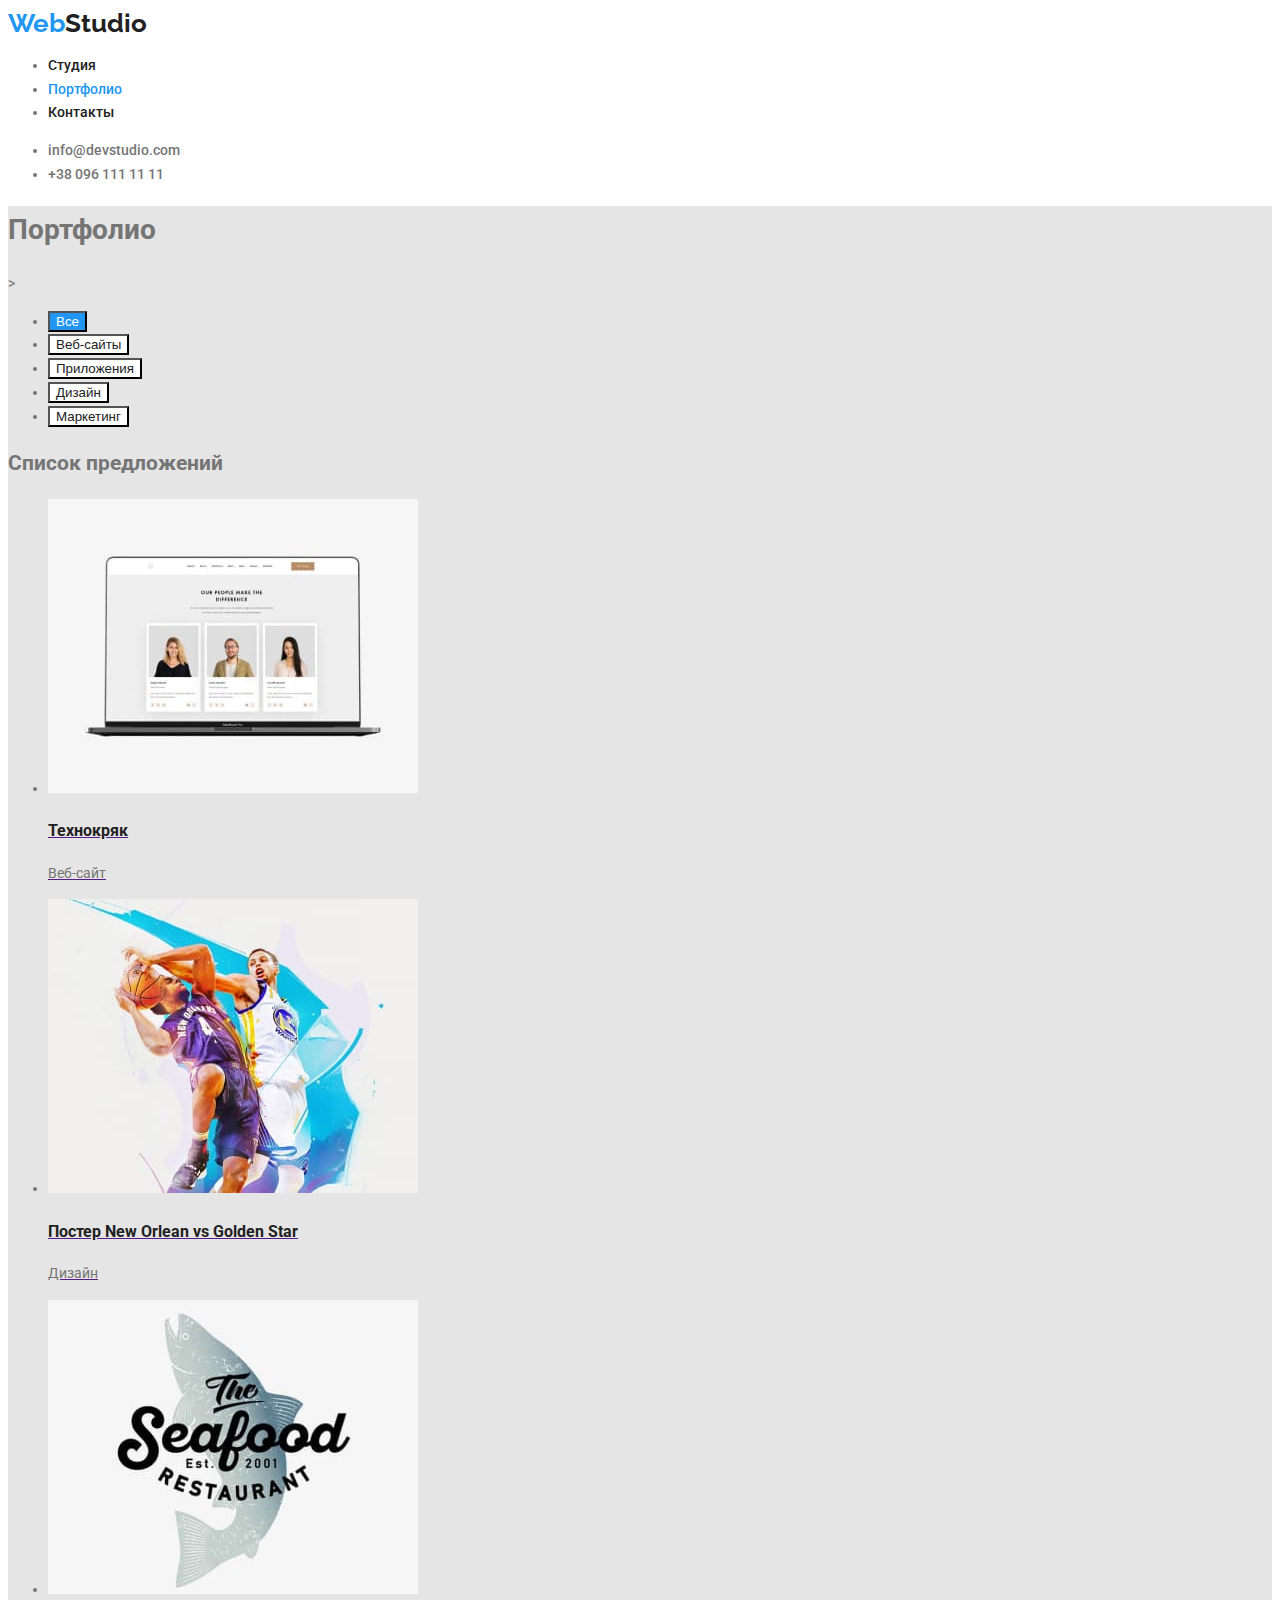
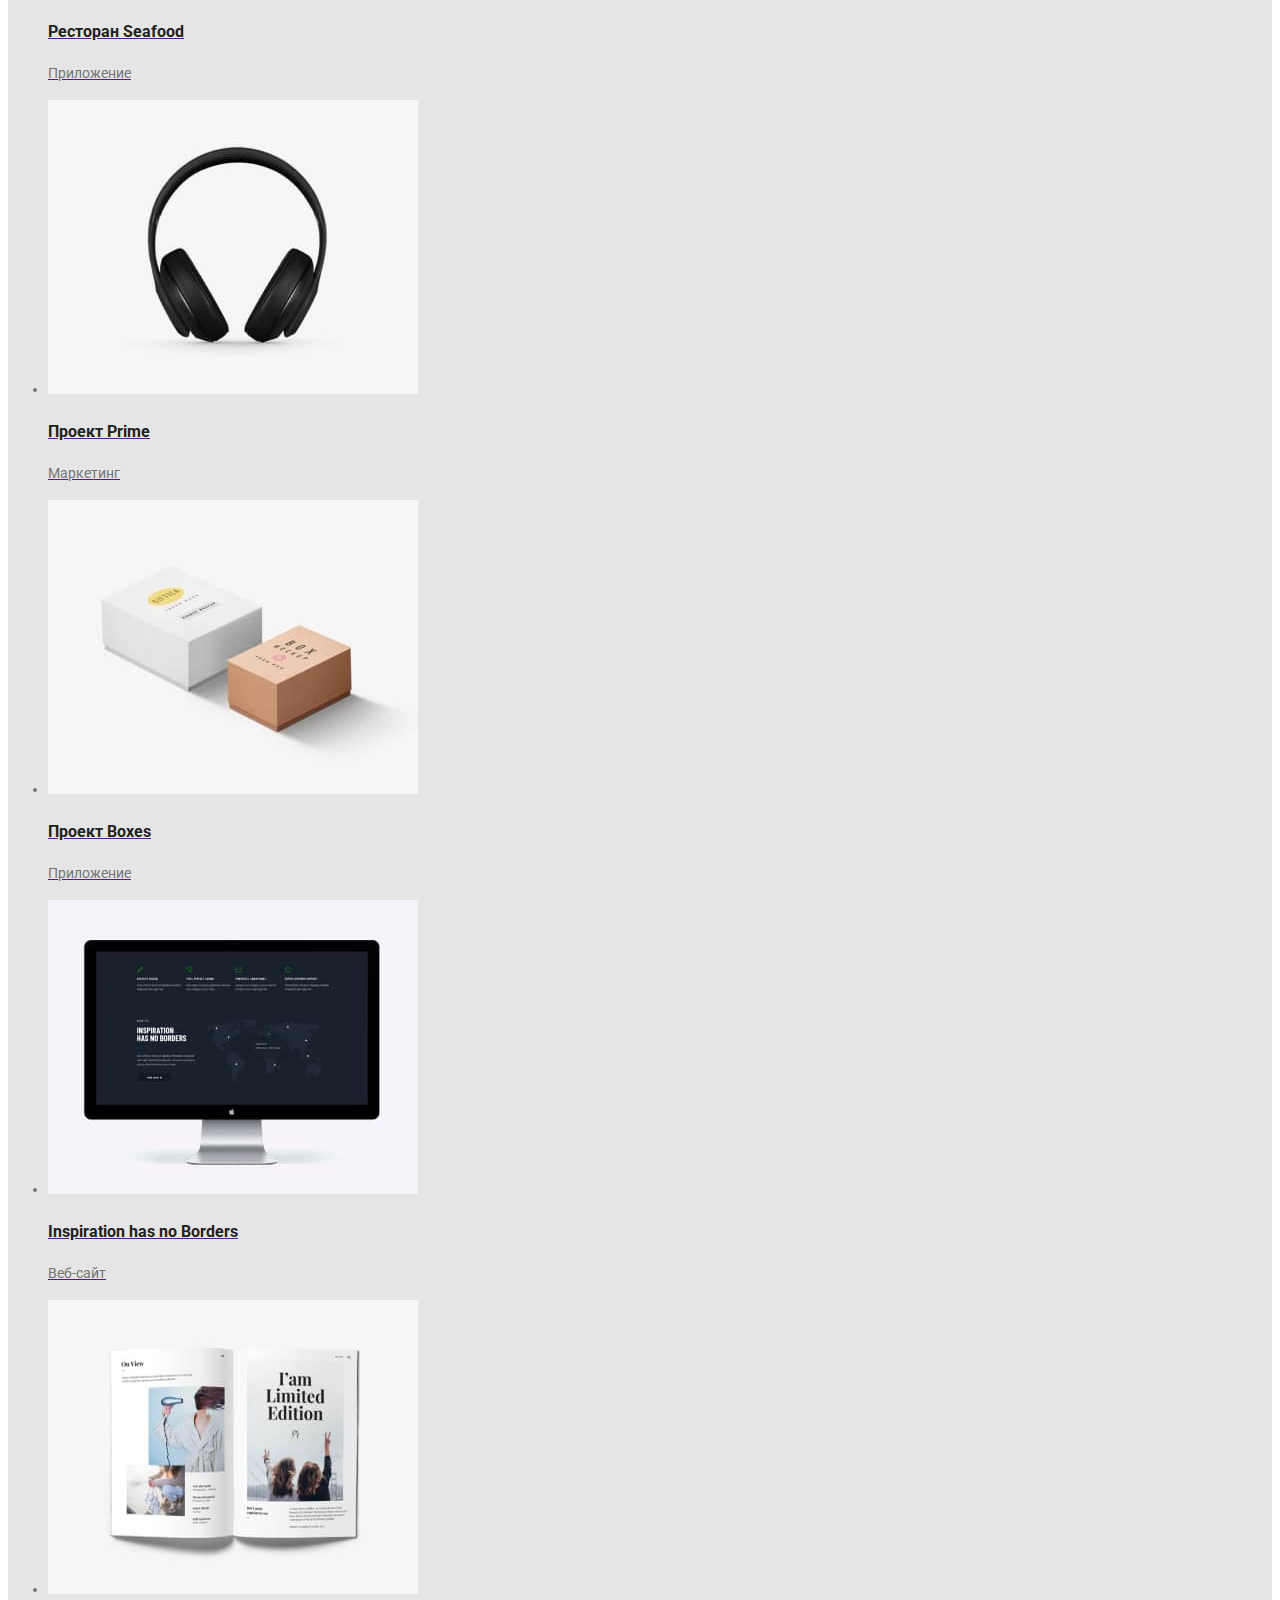
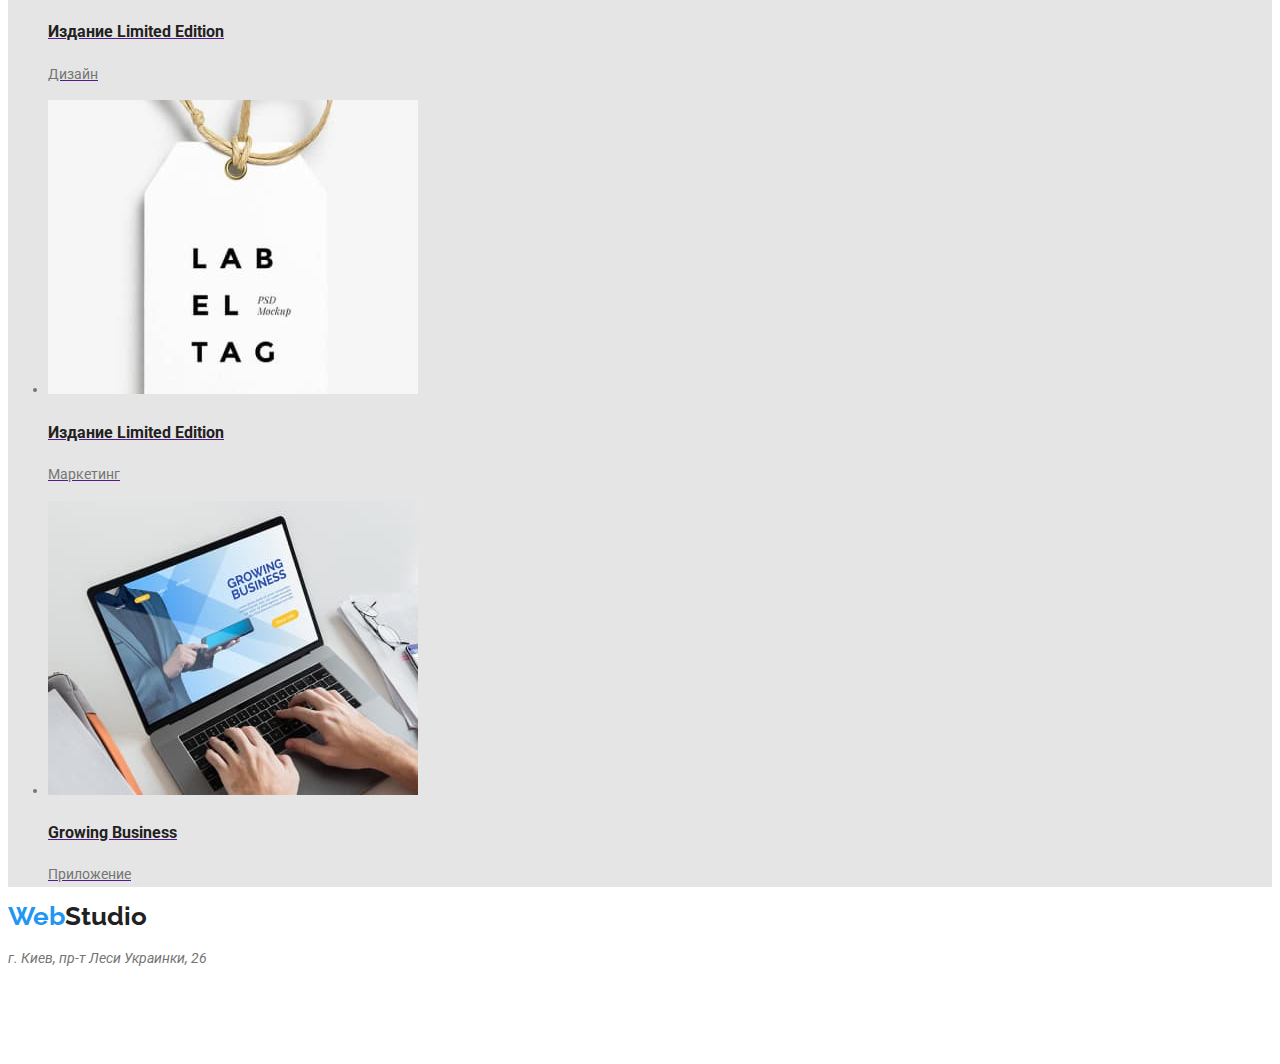
==== commit 40ef3f93: ")" ====
--- a/portfolio.html
+++ b/portfolio.html
@@ -21,14 +21,13 @@
             </ul>
         </nav>
         
-        
         <ul class="auth-nav">             
             <li><a href="mailto:info@devstudio.com"class="link">info@devstudio.com</a></li>
             <li><a href="tel:+380961111111"class="link">+38 096 111 11 11</a></li>
         </ul> 
     </header>
     <main>
-        <section>
+        <section class="Portfoll">
             <h1>Портфолио</h1>
             <!-- фильтр-->>
             <ul>
@@ -41,64 +40,64 @@
             <h2>Список предложений</h2>
             <ul>
                 <li>
-                     <a href="">
+                    <a href="" class="ridik">
                        <img src="/images/port1.jpg" alt="hum1" width="370" height="294">
                        <h3 class="title">Технокряк</h3>
                        <p class="text">Веб-сайт</p>
-                     </a>
+                    </a>
                 </li>
                 <li>
-                    <a href="">
-                       <img src="/images/port2.jpg" alt="hum2" width="370" height="294">
+                    <a href="" class="ridik">
+                       <img  class="nimfa" src="/images/port2.jpg" alt="hum2" width="370" height="294">
                        <h3 class="title">Постер New Orlean vs Golden Star</h3>
                        <p class="text">Дизайн</p>
                     </a>
                 </li>
                 <li>
-                    <a href="">
-                      <img src="/images/port3.jpg" alt="hum3" width="370" height="294">
+                    <a href="" class="ridik">
+                      <img  class="nimfa" src="/images/port3.jpg" alt="hum3" width="370" height="294">
                       <h3 class="title">Ресторан Seafood</h3>
                       <p class="text">Приложение</p>
                     </a>
                 </li> 
                 <li>
-                    <a href="">
-                      <img src="/images/port4.jpg" alt="hum3" width="370" height="294">
+                    <a href="" class="ridik">
+                      <img  class="nimfa" src="/images/port4.jpg" alt="hum3" width="370" height="294">
                       <h3 class="title">Проект Prime</h3>
                       <p class="text">Маркетинг</p>
                     </a>
                 </li> 
                 <li>
-                    <a href="">
-                     <img src="/images/port5.jpg" alt="hum3" width="370" height="294">
+                    <a href="" class="ridik">
+                     <img  class="nimfa" src="/images/port5.jpg" alt="hum3" width="370" height="294">
                      <h3 class="title">Проект Boxes</h3>
                      <p class="text">Приложение</p>
                     </a> 
                 </li>
                 <li>
-                    <a href="">
-                     <img src="/images/port6.jpg" alt="hum3" width="370" height="294">
+                    <a href="" class="ridik">
+                     <img  class="nimfa" src="/images/port6.jpg" alt="hum3" width="370" height="294">
                      <h3 class="title">Inspiration has no Borders</h3>
                      <p class="text">Веб-сайт</p>
                     </a>
                 </li>
                 <li>
-                    <a href="">
-                     <img src="/images/port7.jpg" alt="hum3" width="370" height="294">
+                    <a href="" class="ridik">
+                     <img  class="nimfa" src="/images/port7.jpg" alt="hum3" width="370" height="294">
                      <h3 class="title">Издание Limited Edition</h3>
                      <p class="text">Дизайн</p>
                     </a>
                 </li>
                 <li>
-                    <a href="">
-                      <img src="/images/port8.jpg" alt="hum3" width="370" height="294">
+                    <a href="" class="ridik">
+                      <img  class="nimfa" src="/images/port8.jpg" alt="hum3" width="370" height="294">
                       <h3 class="title">Издание Limited Edition</h3>
                       <p class="text">Маркетинг</p>
                     </a>
                 </li>
                 <li>
-                    <a href="">
-                      <img src="/images/port9.jpg" alt="hum3" width="370" height="294">
+                    <a href="" class="ridik">
+                      <img  class="nimfa" src="/images/port9.jpg" alt="hum3" width="370" height="294">
                       <h3 class="title">Growing Business</h3>
                       <p class="text">Приложение</p>
                     </a>
--- a/css/styles.css
+++ b/css/styles.css
@@ -17,7 +17,7 @@
     background-color: var(--background-color);
     font-family: Roboto, sans-serif;
     font-size: 14px;
-    line-height: 1,7;
+    line-height: 1.7;
 }
 /* шапка страницы*/
 .logo {
@@ -36,10 +36,10 @@
     list-style: none;
 } для сбросывания стиля к примера на точках в списке*/
 .site-nav .link {
-    color: #212121;
+    color: var(--text-color-zag);
     font-weight: 500;
     font-size: 14px;
-    line-height: 1,1;
+    line-height: 1.1;
     text-decoration: none;
 }
 .site-nav .link:hover, 
@@ -50,10 +50,10 @@
     color: var(--accent-color);
 }
 .auth-nav .link {
-    color: var(--accent-color);
+    color: var(--primary-text-color);
     font-weight: 500;
     font-size: 14px;
-    line-height: 1,1;
+    line-height: 1.1;
     text-decoration: none;
 
 }
@@ -69,14 +69,14 @@
     color: var(--text-color-zag);
     font-weight: 700;
     font-size: 36px;
-    line-height: 1,2;
+    line-height: 1.2;
     text-align: center;  
 }
 .clients > .section-zag {
     color: var(--background-color); 
     font-weight: 900;
     font-size: 44px;
-    line-height: 1,4; 
+    line-height: 1.4; 
     text-align: center;
     background-color: var(--text-color-zag);
 }
@@ -84,13 +84,13 @@
     color: var(--text-color-zag);
     font-weight: 700;
     font-size: 14px;
-    line-height: 1,1; 
+    line-height: 1.1; 
 }
 .feature-list .text {
     color: var(--primary-text-color);
     font-weight: 400;
     font-size: 16px;
-    line-height: 1,9; 
+    line-height: 1.9; 
 }
 .wite {
     background-color: var(--fon-background-color);
@@ -98,6 +98,23 @@
 .grey {
     background-color: var(--fon-background-color-two);
 }
+.Portfoll {
+    background-color: var(--fon-background-color);
+}
+/*.ridik {
+    color: var(--background-color);
+}
+.ridik :hover,
+.ridik :focus{
+    color: var(--accent-color);
+}*/
+.ridik > .title {
+    color: var(--text-color-zag)
+}
+.ridik > .text {
+    color: var(--primary-text-color);
+}
+
 
 /* кнопки*/
 .button {
@@ -105,30 +122,34 @@
     background-color: var(--accent-color);
 }
 
-/* кнопки*/
+
 /*button{
     font-family: inherit;
 }*/
 .button.primary {
-    color: #FFFFFF;
-    background-color: #2196F3;
+    color: var(--background-color);
+    background-color: var(--accent-color);
     cursor: pointer;
 }
 .button.secondary {
-    color: #2196F3;
-    background-color: #FFFFFF;
+    color: var(--accent-color);
+    background-color: var(--background-color);
     cursor: pointer;
 }
 
 .buttonzz.primary {
-    color: #FFFFFF;
-    background-color: #2196F3;
+    color: var(--background-color);
+    background-color:var(--accent-color);
     cursor: pointer;
 }
 .buttonzz.secondary {
-    color: #212121;
-    background-color: #FFFFFF;
+    color: var(--text-color-zag);
+    background-color: var(--background-color);
     cursor: pointer;
+}
+.buttonzz.secondary:hover,
+.buttonzz.secondary:focus {
+    background-color:var(--accent-color);
 }
 /* футер*/
 
@@ -137,6 +158,6 @@
 }
 .rgb.link:hover,
 .rgb.link:focus {
-    color: #2196F3;
+    color: var(--accent-color);
 }
 
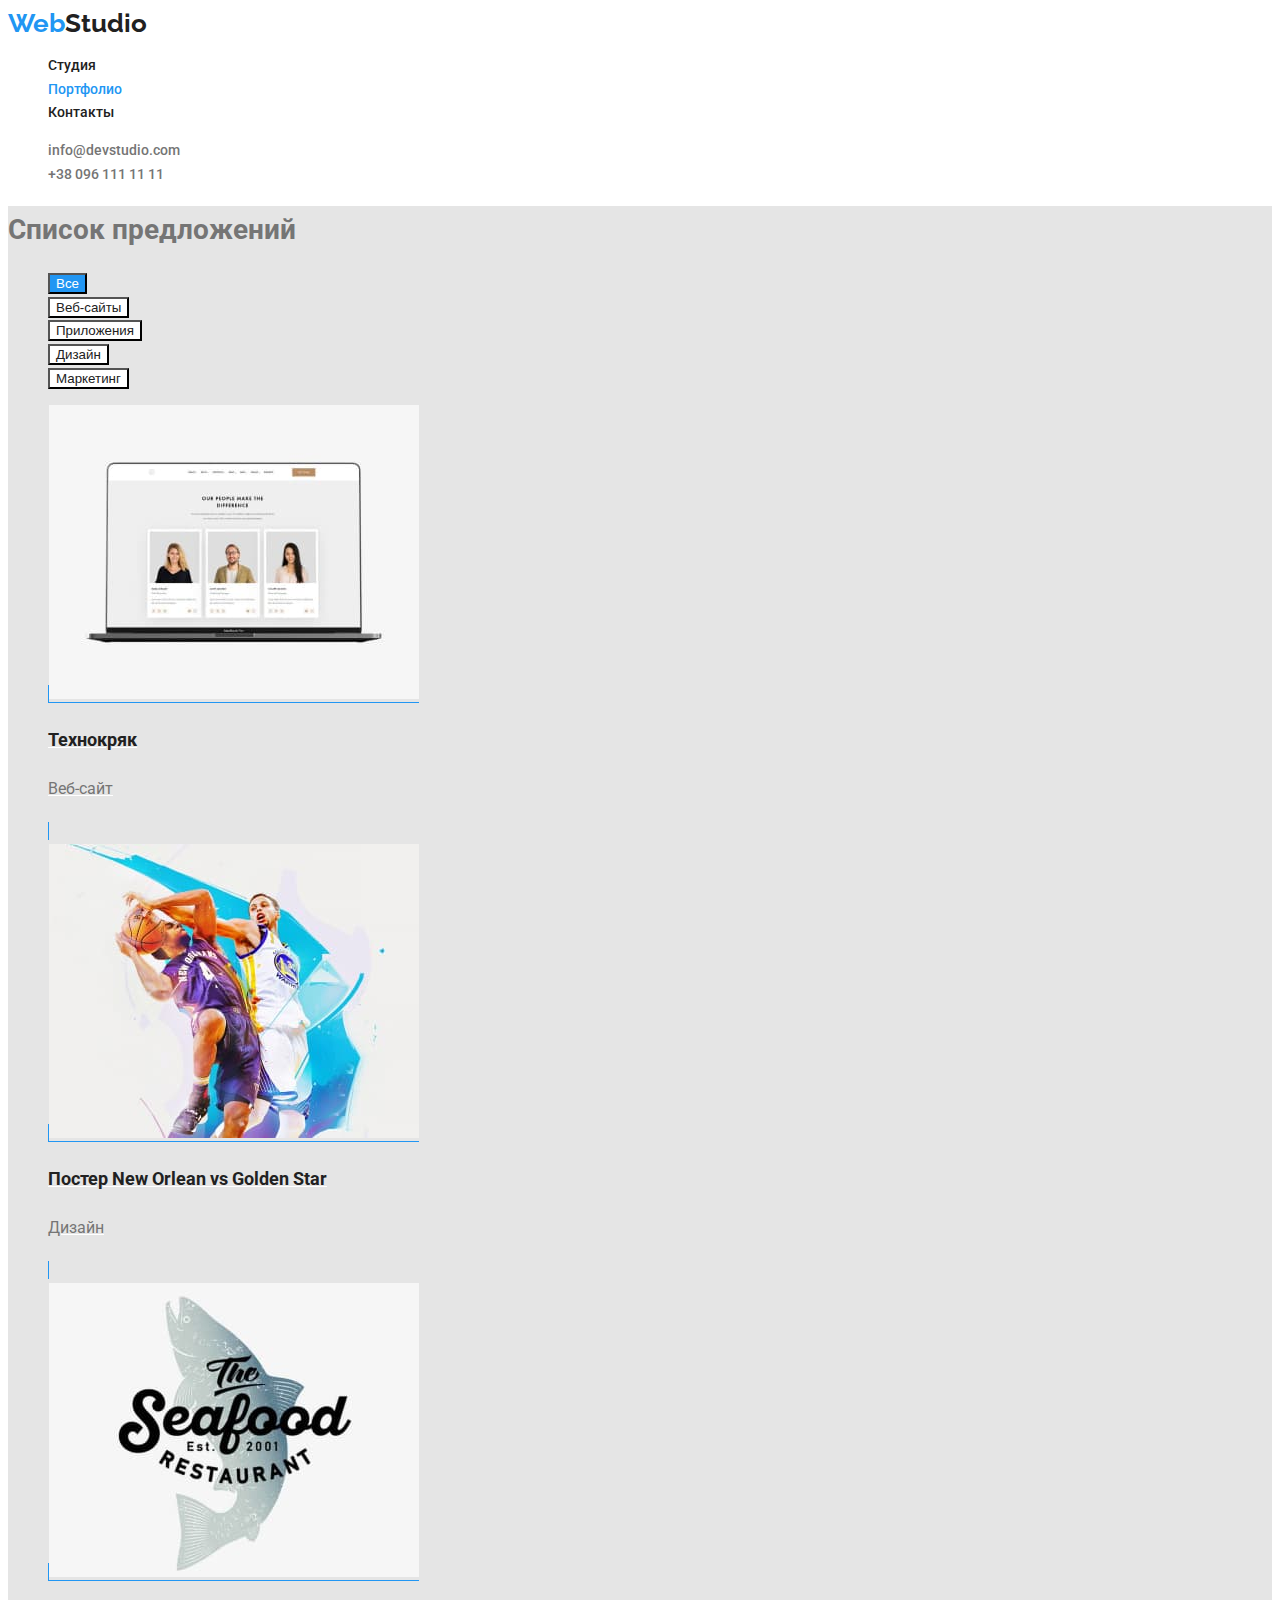
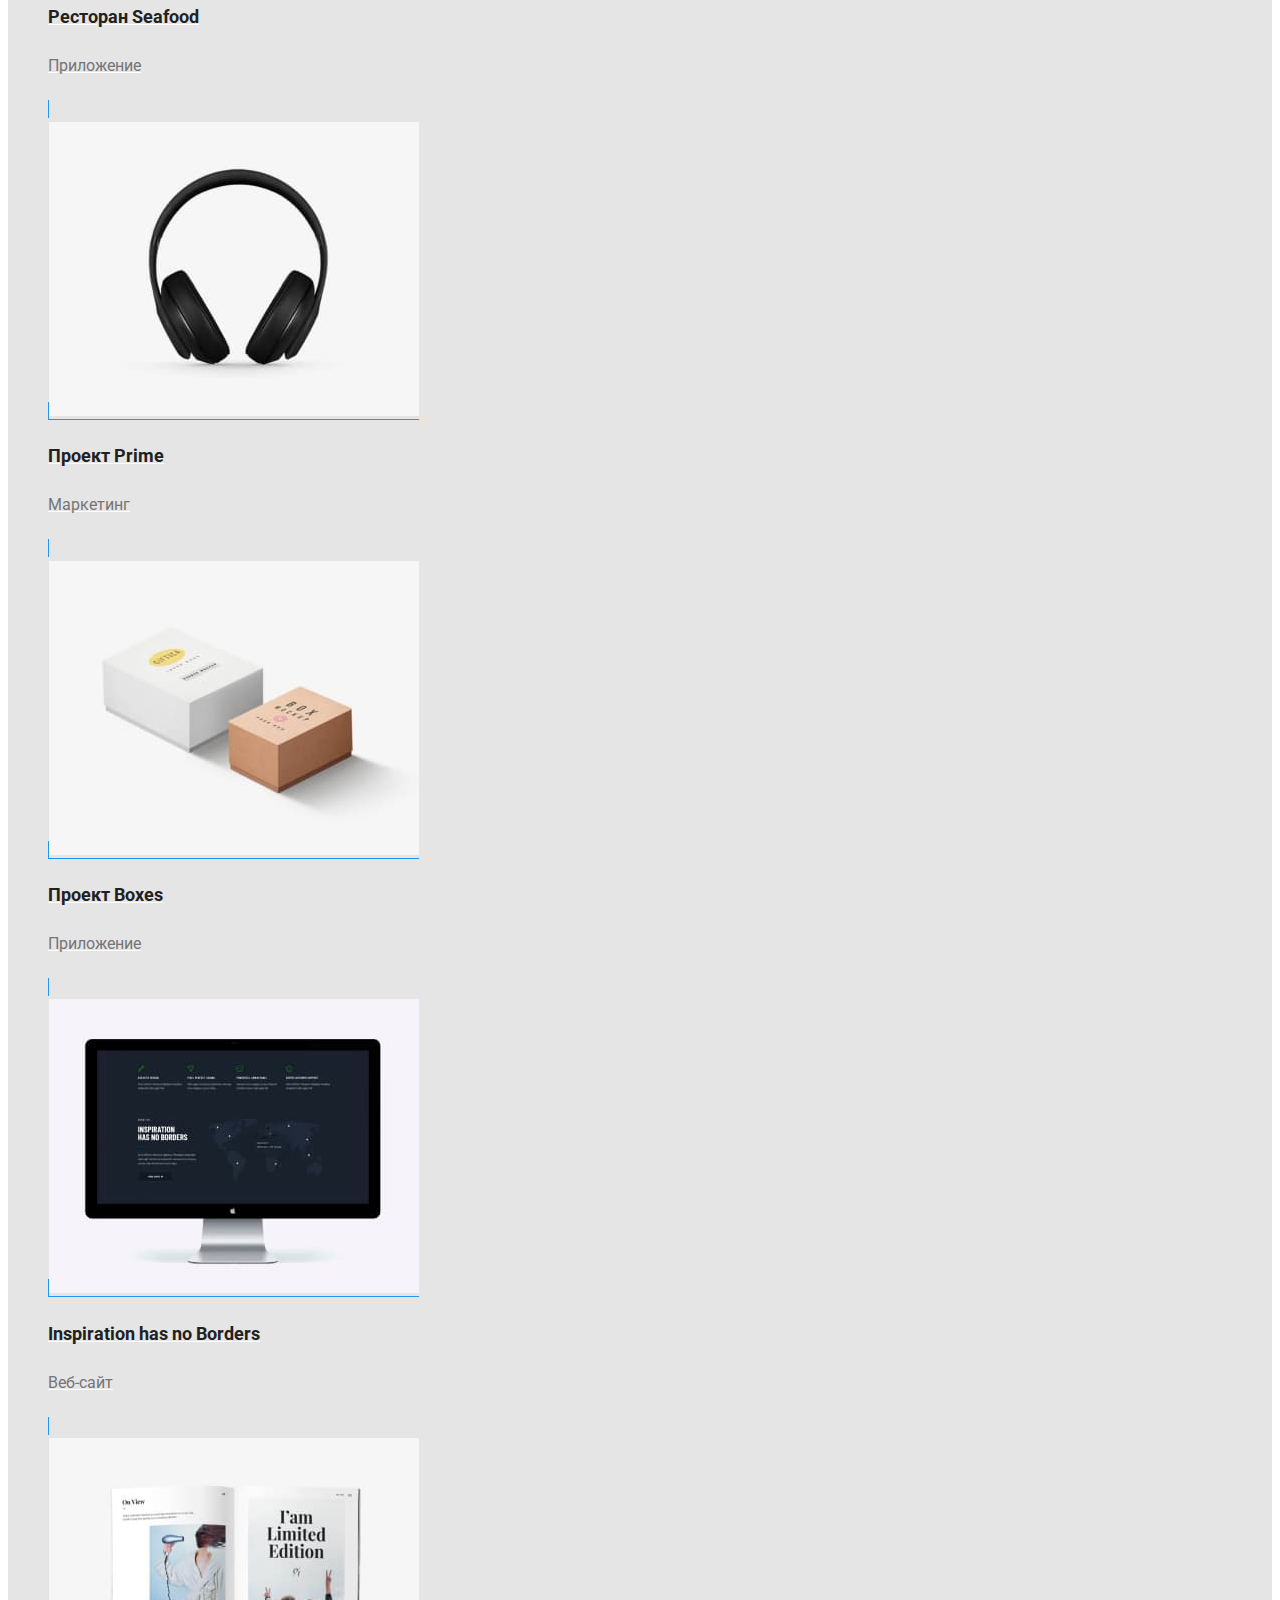
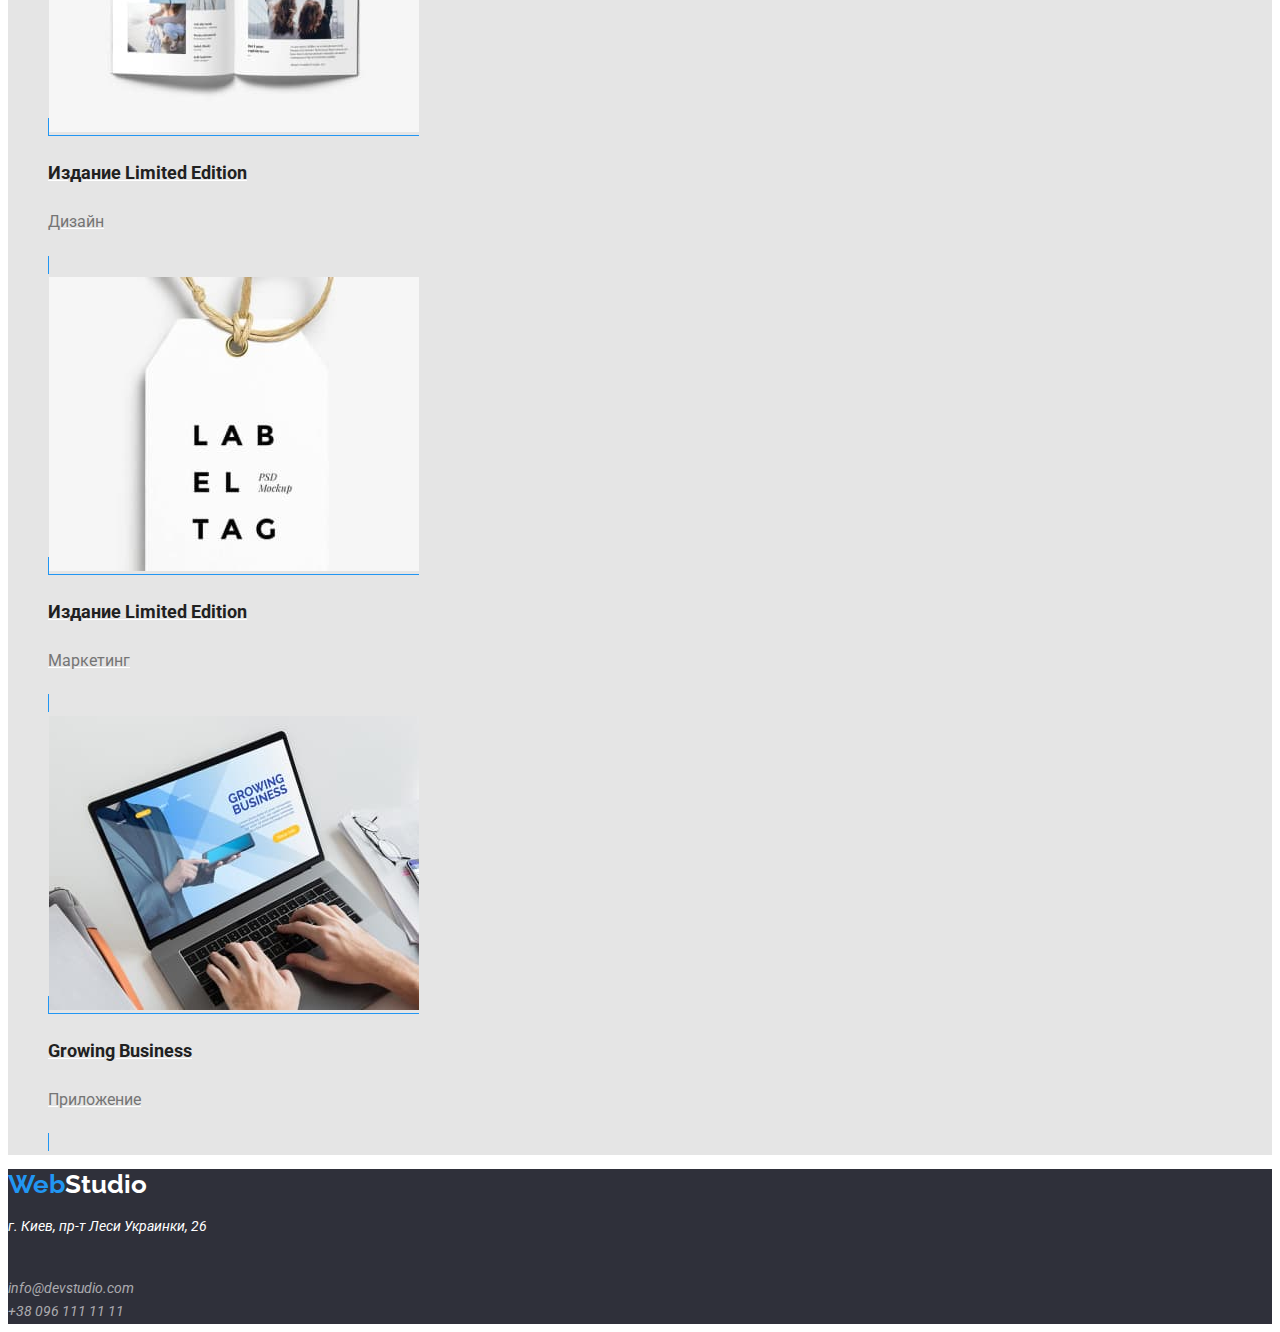
==== commit 225565c5: "ошибки" ====
--- a/portfolio.html
+++ b/portfolio.html
@@ -15,107 +15,105 @@
                 <span class="logo-cap">Web</span>Studio
             </a>
             <ul class="site-nav">
-               <li><a href="index.html" class="link">Студия</a></li>
-               <li><a href="./portfolio.html" class="link current">Портфолио</a></li>
-               <li><a href="" class="link">Контакты</a></li>
+               <li class="point"><a href="index.html" class="link">Студия</a></li>
+               <li class="point"><a href="./portfolio.html" class="link current">Портфолио</a></li>
+               <li class="point"><a href="" class="link">Контакты</a></li>
             </ul>
         </nav>
         
         <ul class="auth-nav">             
-            <li><a href="mailto:info@devstudio.com"class="link">info@devstudio.com</a></li>
-            <li><a href="tel:+380961111111"class="link">+38 096 111 11 11</a></li>
+            <li class="point"><a href="mailto:info@devstudio.com" class="link">info@devstudio.com</a></li>
+            <li class="point"><a href="tel:+380961111111" class="link">+38 096 111 11 11</a></li>
         </ul> 
     </header>
     <main>
         <section class="Portfoll">
-            <h1>Портфолио</h1>
-            <!-- фильтр-->>
+            <h1>Список предложений</h1>
+            <!-- фильтр-->
             <ul>
-                <li> <button type="button" class="buttonzz primary">Все</button></li>
-                <li> <button type="button" class="buttonzz secondary">Веб-сайты</button></li>
-                <li> <button type="button" class="buttonzz secondary">Приложения</button></li>
-                <li> <button type="button" class="buttonzz secondary">Дизайн</button></li>
-                <li> <button type="button" class="buttonzz secondary">Маркетинг</button></li>
+                <li class="point"> <button type="button" class="buttonzz primary">Все</button></li>
+                <li class="point"> <button type="button" class="buttonzz secondary">Веб-сайты</button></li>
+                <li class="point"> <button type="button" class="buttonzz secondary">Приложения</button></li>
+                <li class="point"> <button type="button" class="buttonzz secondary">Дизайн</button></li>
+                <li class="point"> <button type="button" class="buttonzz secondary">Маркетинг</button></li>
             </ul>
-            <h2>Список предложений</h2>
             <ul>
-                <li>
+                <li class="point">
                     <a href="" class="ridik">
-                       <img src="/images/port1.jpg" alt="hum1" width="370" height="294">
-                       <h3 class="title">Технокряк</h3>
+                       <img class="nimfa" src="./images/port1.jpg" alt="hum1" width="370" height="294">
+                       <h2 class="title">Технокряк</h2>
                        <p class="text">Веб-сайт</p>
                     </a>
                 </li>
-                <li>
+                <li class="point">
                     <a href="" class="ridik">
-                       <img  class="nimfa" src="/images/port2.jpg" alt="hum2" width="370" height="294">
-                       <h3 class="title">Постер New Orlean vs Golden Star</h3>
+                       <img  class="nimfa" src="./images/port2.jpg" alt="hum2" width="370" height="294">
+                       <h2 class="title">Постер New Orlean vs Golden Star</h2>
                        <p class="text">Дизайн</p>
                     </a>
                 </li>
-                <li>
+                <li class="point">
                     <a href="" class="ridik">
-                      <img  class="nimfa" src="/images/port3.jpg" alt="hum3" width="370" height="294">
-                      <h3 class="title">Ресторан Seafood</h3>
+                      <img  class="nimfa" src="./images/port3.jpg" alt="hum3" width="370" height="294">
+                      <h2 class="title">Ресторан Seafood</h2>
                       <p class="text">Приложение</p>
                     </a>
                 </li> 
-                <li>
+                <li class="point">
                     <a href="" class="ridik">
-                      <img  class="nimfa" src="/images/port4.jpg" alt="hum3" width="370" height="294">
-                      <h3 class="title">Проект Prime</h3>
+                      <img  class="nimfa" src="./images/port4.jpg" alt="hum3" width="370" height="294">
+                      <h2 class="title">Проект Prime</h2>
                       <p class="text">Маркетинг</p>
                     </a>
                 </li> 
-                <li>
+                <li class="point">
                     <a href="" class="ridik">
-                     <img  class="nimfa" src="/images/port5.jpg" alt="hum3" width="370" height="294">
-                     <h3 class="title">Проект Boxes</h3>
+                     <img  class="nimfa" src="./images/port5.jpg" alt="hum3" width="370" height="294">
+                     <h2 class="title">Проект Boxes</h2>
                      <p class="text">Приложение</p>
                     </a> 
                 </li>
-                <li>
+                <li class="point">
                     <a href="" class="ridik">
-                     <img  class="nimfa" src="/images/port6.jpg" alt="hum3" width="370" height="294">
-                     <h3 class="title">Inspiration has no Borders</h3>
+                     <img  class="nimfa" src="./images/port6.jpg" alt="hum3" width="370" height="294">
+                     <h2 class="title">Inspiration has no Borders</h2>
                      <p class="text">Веб-сайт</p>
                     </a>
                 </li>
-                <li>
+                <li class="point">
                     <a href="" class="ridik">
-                     <img  class="nimfa" src="/images/port7.jpg" alt="hum3" width="370" height="294">
-                     <h3 class="title">Издание Limited Edition</h3>
+                     <img  class="nimfa" src="./images/port7.jpg" alt="hum3" width="370" height="294">
+                     <h2 class="title">Издание Limited Edition</h2>
                      <p class="text">Дизайн</p>
                     </a>
                 </li>
-                <li>
+                <li class="point">
                     <a href="" class="ridik">
-                      <img  class="nimfa" src="/images/port8.jpg" alt="hum3" width="370" height="294">
-                      <h3 class="title">Издание Limited Edition</h3>
+                      <img  class="nimfa" src="./images/port8.jpg" alt="hum3" width="370" height="294">
+                      <h2 class="title">Издание Limited Edition</h2>
                       <p class="text">Маркетинг</p>
                     </a>
                 </li>
-                <li>
+                <li class="point">
                     <a href="" class="ridik">
-                      <img  class="nimfa" src="/images/port9.jpg" alt="hum3" width="370" height="294">
-                      <h3 class="title">Growing Business</h3>
+                      <img  class="nimfa" src="./images/port9.jpg" alt="hum3" width="370" height="294">
+                      <h2 class="title">Growing Business</h2>
                       <p class="text">Приложение</p>
                     </a>
                 </li>     
             </ul>
         </section>
     </main>
-    <footer>
-        <a href="index.html" class="logo">
+    <footer class="color footer">
+        <a href="index.html" class="logo wite">
             <span class="logo-cap">Web</span>Studio
         </a>
         <address>
-            <p>г. Киев, пр-т Леси Украинки, 26</p><br>
+            <p class="pfooter">г. Киев, пр-т Леси Украинки, 26</p><br>
             <a href="mailto:info@devstudio.com" class="rgb link">info@devstudio.com</a><br>
             <a href="tel:+380961111111" class="rgb link">+38 096 111 11 11</a>
         </address>
     </footer>
-       
 </body>
 </html>
 
--- a/css/styles.css
+++ b/css/styles.css
@@ -11,6 +11,7 @@
     --background-color: #FFFFFF;
     --fon-background-color: #E5E5E5;
     --fon-background-color-two: #F5F4FA;
+    --fon-background-color-footer: #2F303A;
 }
 body {
     color: var(--primary-text-color);
@@ -28,12 +29,23 @@
     line-height: 1.2;
     text-decoration: none;
 }
+.logo.wite {
+    background-color: var(--fon-background-color-footer);
+    color: var(--background-color);
+    font-family: Raleway, sans-serif;
+    font-weight: 700;
+    font-size: 26px;
+    line-height: 1.2;
+    text-decoration: none;
+}
 .logo-cap {
     color: var(--accent-color);
 }
-
+.point {
+    list-style: none;
+}
 /*.list {
-    list-style: none;
+    list-style: none;ъ
 } для сбросывания стиля к примера на точках в списке*/
 .site-nav .link {
     color: var(--text-color-zag);
@@ -64,7 +76,9 @@
 }
 
 /* цвет страницы*/
-
+.title.uppercase {
+text-transform: uppercase; 
+}
 .section .section-zag {
     color: var(--text-color-zag);
     font-weight: 700;
@@ -101,18 +115,42 @@
 .Portfoll {
     background-color: var(--fon-background-color);
 }
-/*.ridik {
-    color: var(--background-color);
+.color.footer {
+    background-color: var(--fon-background-color-footer);
+}
+.ridik {
+    color: var(--background-color);
+    border: 1px solid var(--accent-color);
 }
 .ridik :hover,
-.ridik :focus{
-    color: var(--accent-color);
-}*/
+.ridik :focus {
+    color: var(--accent-color);
+    border: 1px solid var(--accent-color);
+}
 .ridik > .title {
-    color: var(--text-color-zag)
+    color: var(--text-color-zag);
+    font-weight: 700;
+    font-size: 18px;
+    line-height: 2;
 }
 .ridik > .text {
     color: var(--primary-text-color);
+    font-weight: 400;
+    font-size: 16px;
+    line-height: 1.9;
+
+}
+.point > .employee {
+    color: var(--text-color-zag);
+    font-weight: 500;
+    font-size: 16px;
+    line-height: 1.2;
+}
+.point > .texticon {
+    color: var(--primary-text-color);
+    font-weight: 400;
+    font-size: 16px;
+    line-height: 1.2;
 }
 
 
@@ -136,6 +174,13 @@
     background-color: var(--background-color);
     cursor: pointer;
 }
+.button.edit {
+    color: var(--background-color)
+    font-weight: 700;
+    font-size: 16px;
+    line-height: 1.8;
+    font-family: inherit;
+}
 
 .buttonzz.primary {
     color: var(--background-color);
@@ -151,13 +196,21 @@
 .buttonzz.secondary:focus {
     background-color:var(--accent-color);
 }
+
 /* футер*/
 
 .rgb.link{
-    color:rgb(255, 255, 255, 60%);
+    color:rgba(255, 255, 255, 0.6);
+    text-decoration: none;
 }
 .rgb.link:hover,
 .rgb.link:focus {
     color: var(--accent-color);
 }
-
+.pfooter {
+    color: var(--background-color);
+    font-weight: 400;
+    font-size: 14px;
+    line-height: 1.7;
+}
+
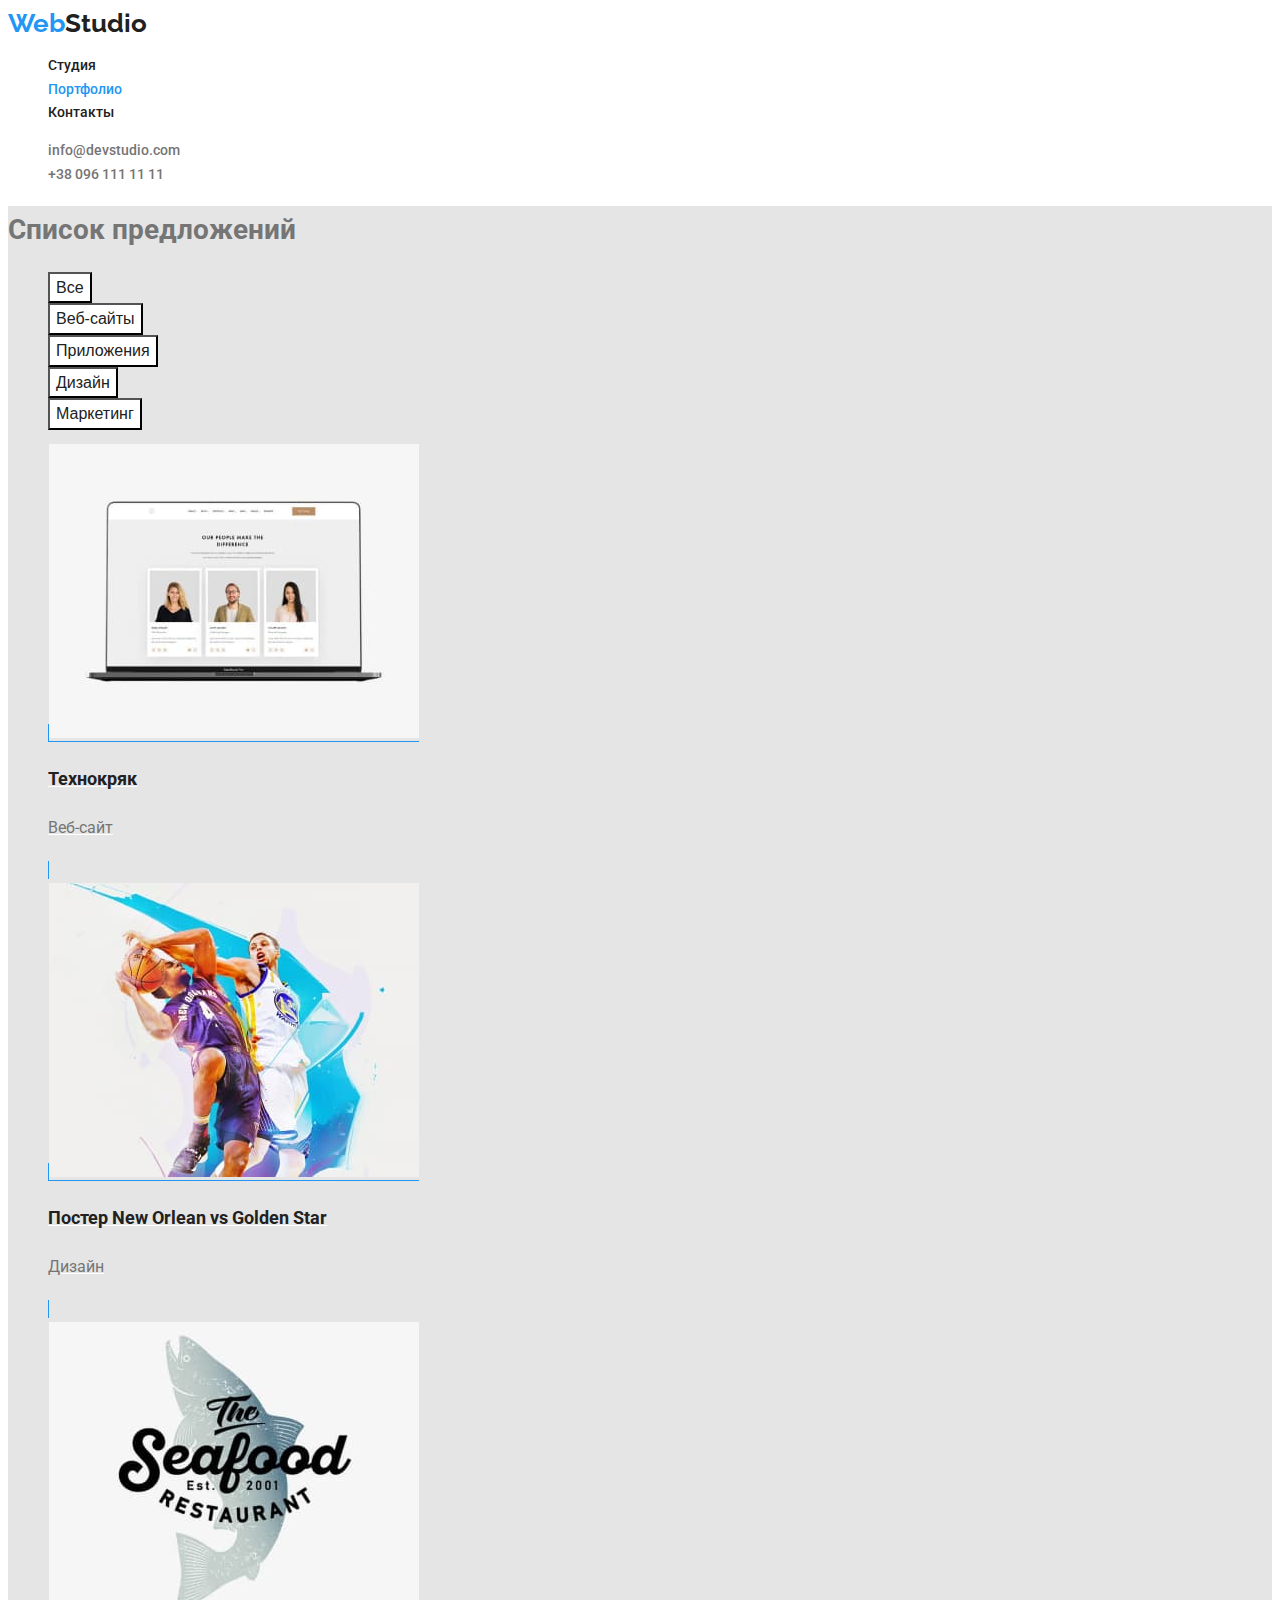
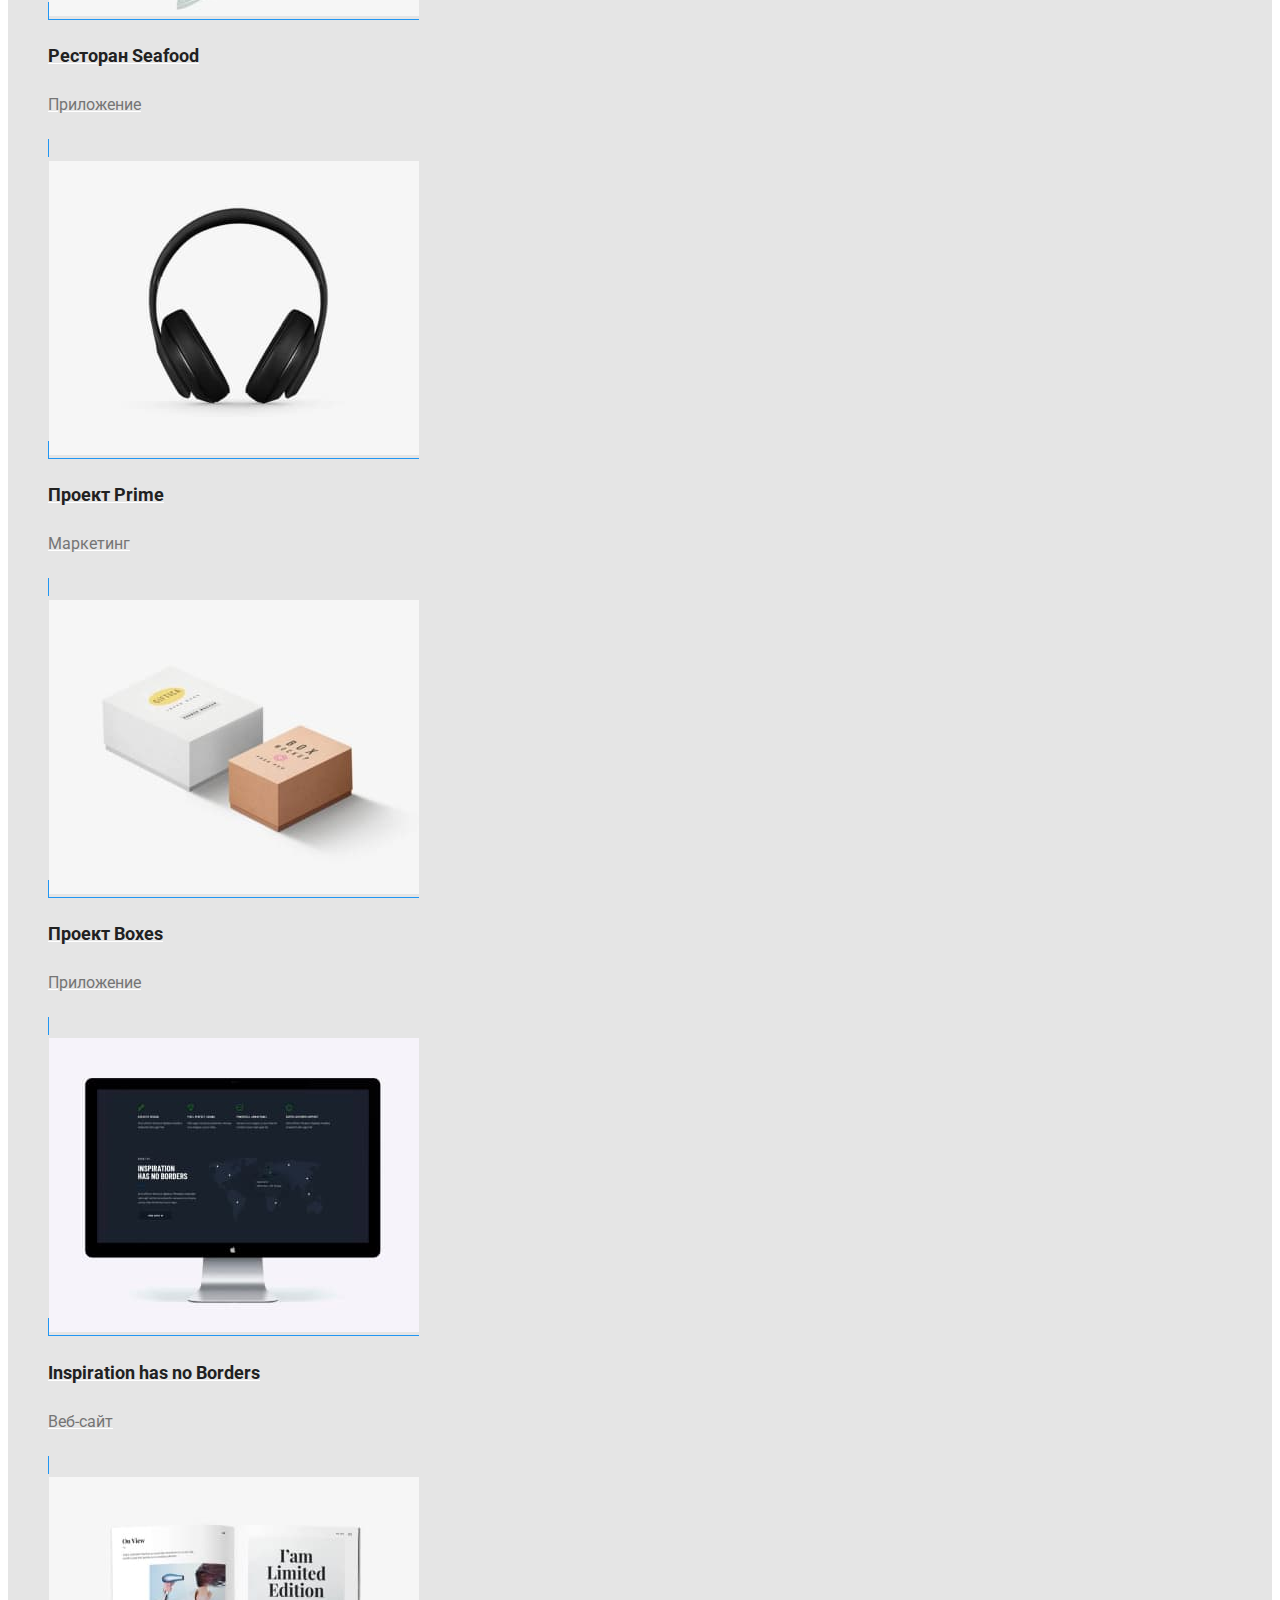
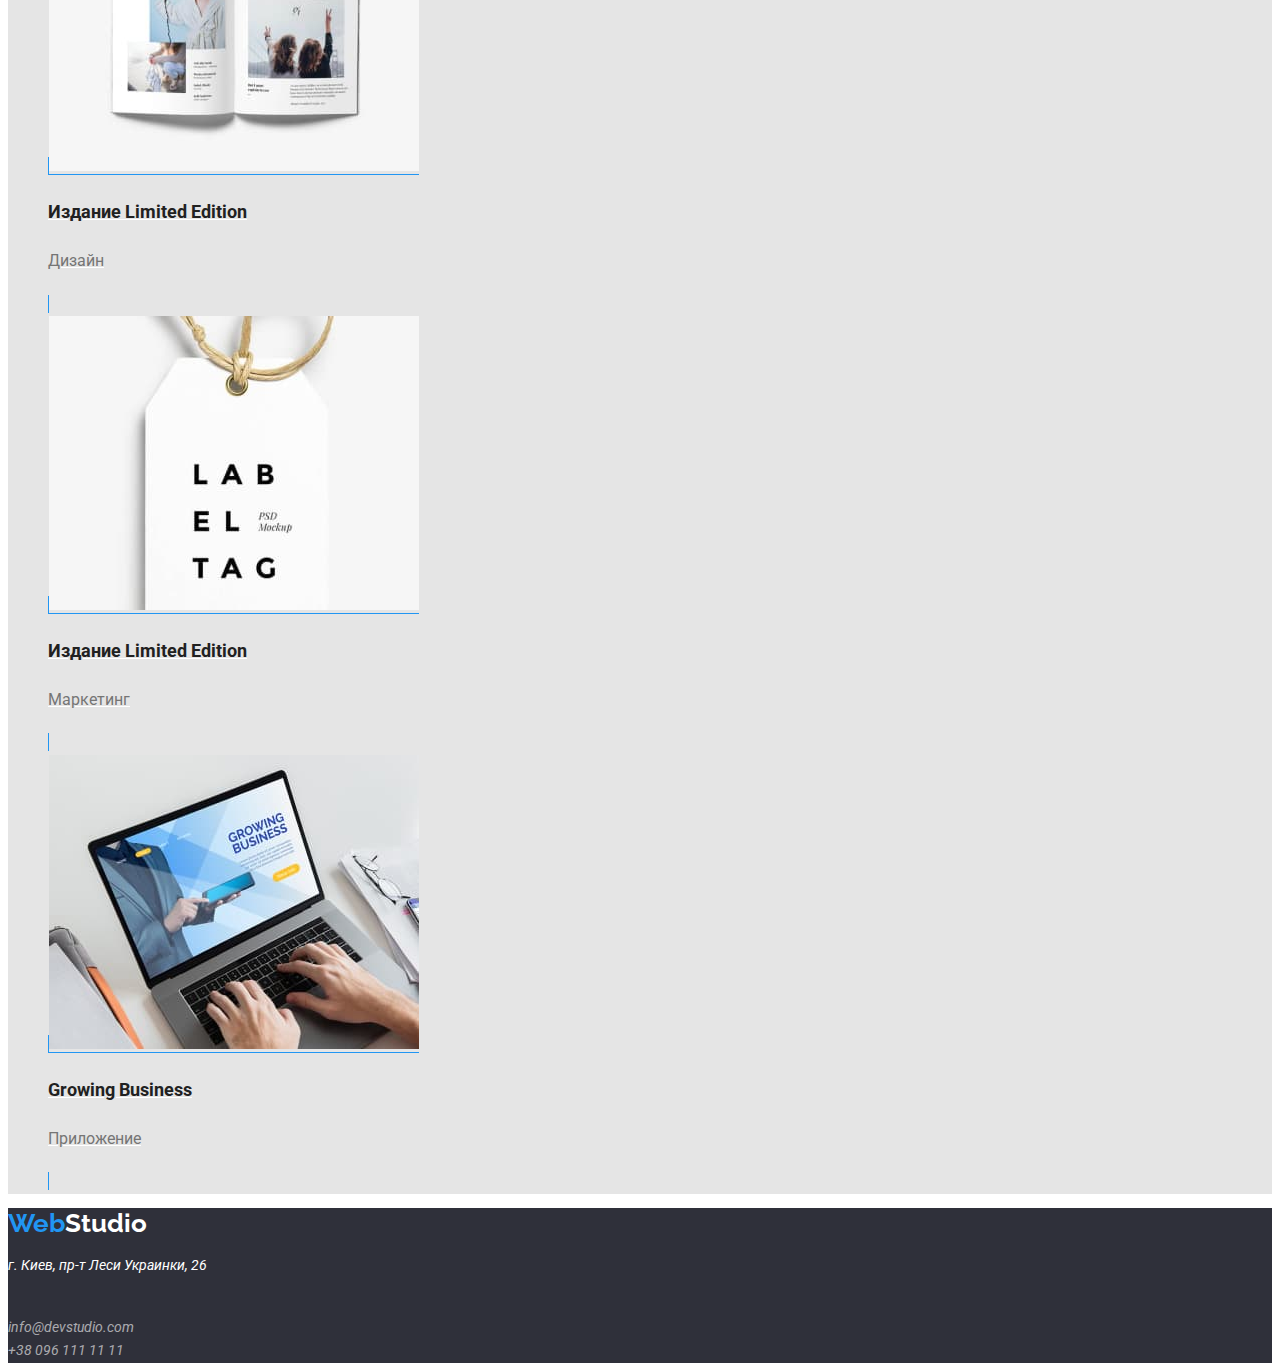
==== commit b5cc9f0e: "save" ====
--- a/portfolio.html
+++ b/portfolio.html
@@ -31,7 +31,7 @@
             <h1>Список предложений</h1>
             <!-- фильтр-->
             <ul>
-                <li class="point"> <button type="button" class="buttonzz primary">Все</button></li>
+                <li class="point"> <button type="button" class="buttonzz secondary">Все</button></li>
                 <li class="point"> <button type="button" class="buttonzz secondary">Веб-сайты</button></li>
                 <li class="point"> <button type="button" class="buttonzz secondary">Приложения</button></li>
                 <li class="point"> <button type="button" class="buttonzz secondary">Дизайн</button></li>
--- a/css/styles.css
+++ b/css/styles.css
@@ -178,23 +178,36 @@
     color: var(--background-color)
     font-weight: 700;
     font-size: 16px;
-    line-height: 1.8;
+    line-height: 1.9;
     font-family: inherit;
 }
 
+
 .buttonzz.primary {
     color: var(--background-color);
     background-color:var(--accent-color);
     cursor: pointer;
+    font-weight: 500;
+    font-size: 16px;
+    line-height: 1.6;
 }
 .buttonzz.secondary {
     color: var(--text-color-zag);
     background-color: var(--background-color);
     cursor: pointer;
+    cursor: pointer;
+    font-weight: 500;
+    font-size: 16px;
+    line-height: 1.6;
 }
 .buttonzz.secondary:hover,
 .buttonzz.secondary:focus {
     background-color:var(--accent-color);
+    color: var(--background-color);
+    cursor: pointer;
+    font-weight: 500;
+    font-size: 16px;
+    line-height: 1.6;
 }
 
 /* футер*/
